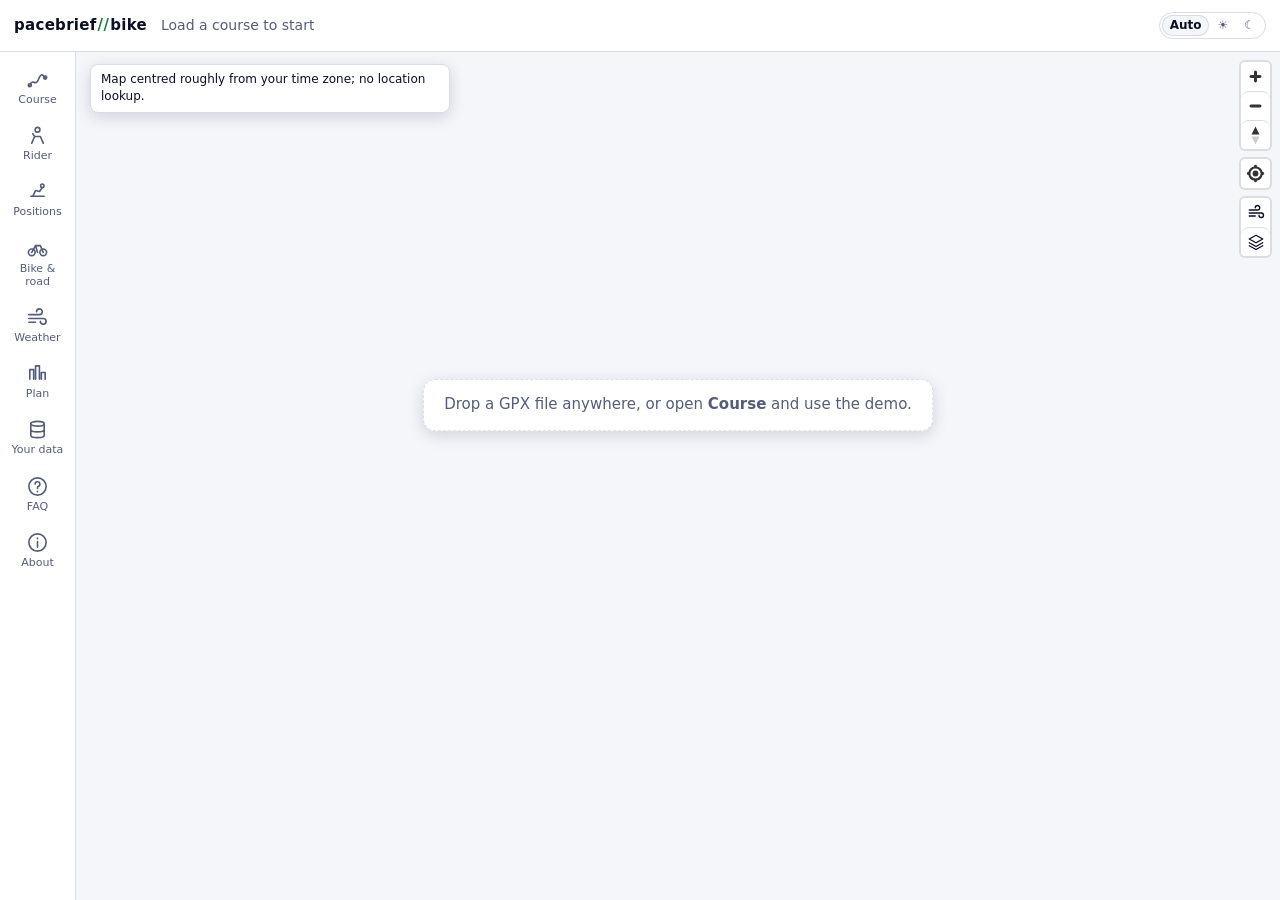
==== bike/index.html @ e65656ad "Site 2026-11-12 (462224b)" ====
<!doctype html> <html lang="en"> <head> <meta charset="utf-8"> <meta name="viewport" content="width=device-width,initial-scale=1"> <title>pacebrief//bike: race pacing plan</title> <meta http-equiv="Content-Security-Policy" content="default-src 'self'; script-src 'self'; style-src 'self' 'unsafe-inline'; img-src 'self' data: blob: https://tiles.openfreemap.org https://s3.amazonaws.com; connect-src 'self' https://tiles.openfreemap.org https://s3.amazonaws.com https://api.open-meteo.com https://archive-api.open-meteo.com; worker-src 'self' blob:; font-src 'self'; object-src 'none'; base-uri 'self'; form-action 'self'"> <script src="../shared/boot.js" data-page="bike"></script> <meta name="robots" content="noindex"> <link rel="icon" href="data:image/svg+xml,%3Csvg xmlns='http://www.w3.org/2000/svg' viewBox='0 0 32 32'%3E%3Crect width='32' height='32' rx='7' fill='%230a0f24'/%3E%3Cpath d='M9 25 15 7M17 25 23 7' stroke='%2322c55e' stroke-width='4' stroke-linecap='round'/%3E%3C/svg%3E"> <meta name="description" content="pacebrief//bike: a race pacing plan from your course, numbers and the race-day weather. Power per section, wind, positions, finish time; runs in your browser."> <link rel="stylesheet" href="../shared/style.css"> <script type="module" src="../shared/handoff-ui.mjs"></script> <script type="module" src="../shared/app.js"></script> </head> <body> <header class="topbar"> <div class="brand"><a class="eyebrow wordmark" href="../" aria-label="pacebrief bike — back to the start page">pacebrief<span class="slashes">//</span>bike</a><span id="server-status" class="server-chip" hidden title="Connected to the Pacebrief server">Paid preview</span></div> <div id="course-name" class="course-name">Load a course to start</div> <div id="chips" class="chips" hidden></div> <div class="theme" role="group" aria-label="Colour theme"> <button type="button" data-theme-pick="system" title="Follow the system">Auto</button> <button type="button" data-theme-pick="light" title="Light">☀</button> <button type="button" data-theme-pick="dark" title="Dark">☾</button> </div> </header> <nav class="rail" aria-label="Settings"> <button type="button" data-panel="course"><svg viewBox="0 0 24 24"><path d="M4 18c3-8 6 2 9-6s5-4 7-2"/><circle cx="4" cy="18" r="1.6"/><circle cx="20" cy="10" r="1.6"/></svg><span>Course</span></button> <button type="button" data-panel="rider"><svg viewBox="0 0 24 24"><circle cx="12" cy="6" r="2.5"/><path d="M6 20l3-7h6l3 7M9 13l-2-3"/></svg><span>Rider</span></button> <button type="button" data-panel="positions" class="secondary"><svg viewBox="0 0 24 24"><path d="M5 17h14M7 17l3-6 4 1 3-4"/><circle cx="17" cy="6" r="1.8"/></svg><span>Positions</span></button> <button type="button" data-panel="bike" class="secondary"><svg viewBox="0 0 24 24"><circle cx="6" cy="16" r="3.5"/><circle cx="18" cy="16" r="3.5"/><path d="M6 16l4-7h5l3 7M10 9l2 7"/></svg><span>Bike &amp; road</span></button> <button type="button" data-panel="weather"><svg viewBox="0 0 24 24"><path d="M3 9h11a3 3 0 1 0-3-3M3 13h15a3 3 0 1 1-3 3M3 17h7"/></svg><span>Weather</span></button> <button type="button" data-panel="plan"><svg viewBox="0 0 24 24"><path d="M4 18V8h4v10M10 18V4h4v14M16 18v-7h4v7"/></svg><span>Plan</span></button> <button type="button" data-panel="data" class="secondary"><svg viewBox="0 0 24 24"><ellipse cx="12" cy="6" rx="7" ry="2.5"/><path d="M5 6v12c0 1.4 3.1 2.5 7 2.5s7-1.1 7-2.5V6M5 12c0 1.4 3.1 2.5 7 2.5s7-1.1 7-2.5"/></svg><span>Your data</span></button> <button type="button" data-panel="faq" class="secondary"><svg viewBox="0 0 24 24"><circle cx="12" cy="12" r="9"/><path d="M9.5 9.5a2.5 2.5 0 1 1 3.5 2.3c-.7.3-1 .9-1 1.6v.6M12 17v.5"/></svg><span>FAQ</span></button> <button type="button" data-panel="about" class="secondary"><svg viewBox="0 0 24 24"><circle cx="12" cy="12" r="9"/><path d="M12 11v6M12 7.5v.5"/></svg><span>About</span></button> <button type="button" id="more" class="more" aria-haspopup="true" aria-expanded="false"><svg viewBox="0 0 24 24"><circle cx="5" cy="12" r="1.6"/><circle cx="12" cy="12" r="1.6"/><circle cx="19" cy="12" r="1.6"/></svg><span>More</span></button> </nav> <div id="more-sheet" class="more-sheet" hidden> <button type="button" data-panel="positions">Riding positions</button> <button type="button" data-panel="bike">Bike &amp; road</button> <button type="button" data-panel="data">Your data</button> <button type="button" data-panel="faq">FAQ</button> <button type="button" data-panel="about">About</button> <p class="sheet-legal"><a href="../imprint.html">Imprint</a> · <a href="../privacy.html">Privacy</a></p> <div class="theme sheet-theme" role="group" aria-label="Colour theme"> <button type="button" data-theme-pick="system">Auto</button> <button type="button" data-theme-pick="light">Light</button> <button type="button" data-theme-pick="dark">Dark</button> </div> </div> <form id="inputs" class="drawer" autocomplete="off" novalidate hidden aria-labelledby="drawer-title"> <header><h2 id="drawer-title"></h2><button type="button" id="drawer-close" class="icon-btn" aria-label="Close">✕</button></header> <div class="panels"> <section data-panel="course" data-title="Course"> <label>GPX file <input type="file" id="gpx" accept=".gpx,application/gpx+xml"></label> <button type="button" id="demo" class="link">or try the demo: a 204 km Harz loop</button> <p class="note">You can also drop a GPX file anywhere on the map.</p> <p id="course-info" class="note"></p> <div class="saved" data-store> <div class="saved-head"><span>Saved courses</span><button type="button" id="save-course" class="small" disabled="disabled">Save this course</button></div> <ul id="course-list" class="saved-list"></ul> </div> </section> <section data-panel="rider" data-title="Rider"> <div class="saved-row" data-store> <label class="inline">Rider profile <select id="rider-pick"><option value="">Not saved</option></select></label> <button type="button" id="rider-save" class="small">Save</button> <button type="button" id="rider-save-new" class="small">Save as new</button> <button type="button" id="rider-rename" class="small" disabled="disabled">Rename</button> <button type="button" id="rider-delete" class="small" disabled="disabled">Delete</button> </div> <label>FTP (W) <input type="number" id="ftp" value="260" step="any" inputmode="decimal"> <small>Highest power you can hold for about an hour.</small></label> <label>Intensity factor (IF) <input type="number" id="if" value="0.85" step="any" inputmode="decimal"> <small id="if-hint"></small></label> <label>Rider weight (kg) <input type="number" id="rider-kg" value="75" step="any" inputmode="decimal"></label> </section> <section data-panel="positions" data-title="Riding positions"> <div class="saved-row" data-store> <label class="inline">Position profile <select id="posn-pick"><option value="">Not saved</option></select></label> <button type="button" id="posn-save" class="small">Save</button> <button type="button" id="posn-save-new" class="small">Save as new</button> <button type="button" id="posn-rename" class="small" disabled="disabled">Rename</button> <button type="button" id="posn-delete" class="small" disabled="disabled">Delete</button> </div> <p class="note">The plan switches position by terrain: race position on fast flat stretches, the hoods on climbs, the drops on steep descents. Each position changes the drag (CdA) and always starts a new section.</p> <h3>Race position <small>Aero bars, or the drops on a road bike</small></h3> <label>Preset <select id="position"> <option value="0.36">Road bike, hands on hoods (~0.36)</option> <option value="0.32" selected="selected">Road bike, in the drops (~0.32)</option> <option value="0.28">Road bike with clip-on bars (~0.28)</option> <option value="0.25">TT or tri bike (~0.25)</option> <option value="0.22">TT bike, well-fitted aero position (~0.22)</option> <option value="">My own CdA</option> </select> </label> <label>CdA (m²) <input type="number" id="cda" value="0.32" step="any" inputmode="decimal"> <small>Lower is more aero; presets are rough values.</small></label> <h3>Hoods <small>Sitting up</small></h3> <label>CdA (m²) <input type="number" id="cda-hoods" value="0.38" step="any" inputmode="decimal"> <small>Empty = never sit up.</small></label> <label>Sit up when climbing steeper than (%) <input type="number" id="situp" value="4" step="any" inputmode="decimal"> <small>Grade over ~200 m. Also below 25 km/h and on twisty roads.</small></label> <h3>Drops <small>Braking and steering downhill</small></h3> <label>CdA (m²) <input type="number" id="cda-drops" value="0.35" step="any" inputmode="decimal"> <small>Empty = stay in race position (right for road bikes).</small></label> <label>Go to the drops when descending steeper than (%) <input type="number" id="drops-grade" value="6" step="any" inputmode="decimal"> <small>Grade over ~200 m, downhill; twisty or not.</small></label> </section> <section data-panel="bike" data-title="Bike &amp; road"> <div class="saved-row" data-store> <label class="inline">Bike profile <select id="bike-pick"><option value="">Not saved</option></select></label> <button type="button" id="bike-save" class="small">Save</button> <button type="button" id="bike-save-new" class="small">Save as new</button> <button type="button" id="bike-rename" class="small" disabled="disabled">Rename</button> <button type="button" id="bike-delete" class="small" disabled="disabled">Delete</button> </div> <label>Bike, bottles and kit (kg) <input type="number" id="bike-kg" value="9" step="any" inputmode="decimal"></label> <label>Tyres and road <select id="tyres"> <option value="0.003">Fast race tyres, smooth asphalt (~0.0030)</option> <option value="0.004" selected="selected">Good clinchers, normal asphalt (~0.0040)</option> <option value="0.005">Training tyres (~0.0050)</option> <option value="0.006">Rough or patched roads (~0.0060)</option> <option value="">My own Crr</option> </select> </label> <label>Crr <input type="number" id="crr" value="0.004" step="any" inputmode="decimal"> <small>Rolling resistance coefficient of tyres on this road.</small></label> <label>Top speed on descents (km/h) <input type="number" id="vmax" value="70" step="any" inputmode="decimal"> <small>The model brakes above this speed.</small></label> </section> <section data-panel="weather" data-title="Race-day weather"> <label>Start (course local time) <input type="datetime-local" id="start"></label> <button type="button" id="fetch-weather">Get weather</button> <p id="weather-info" class="note">For a past date you get the actual weather at that hour; for the next ~16 days, the forecast. Further ahead, enter typical values. Empty fields use standard air (15 °C, 1013 hPa, no wind).</p> <label>Temperature (°C) <input type="number" id="temp" value="15" step="any" inputmode="decimal"></label> <label>Air pressure (hPa) <input type="number" id="pressure" value="1013" step="any" inputmode="decimal"> <small>At the start line. The forecast fills in the value at ground level.</small></label> <label>Humidity (%) <input type="number" id="rh" value="60" step="any" inputmode="decimal"></label> <label>Wind speed (km/h) <input type="number" id="wind" value="15" step="any" inputmode="decimal"> <small>Forecast wind, measured 10 m above ground.</small></label> <label>Wind blows from (°) <input type="number" id="wind-from" value="90" step="any" inputmode="decimal"> <small>0 = from the north, 90 = east, 180 = south, 270 = west.</small></label> <label>Wind exposure (%) <input type="number" id="wind-factor" value="70" step="any" inputmode="decimal"> <small>Share of the forecast wind you feel at rider height: ~80 open country, ~60 villages and hedges, ~40 forest or city.</small></label> </section> <section data-panel="plan" data-title="Plan"> <label>Max power on any section (% of target NP) <input type="number" id="cap" value="120" step="any" inputmode="decimal"> <small>How hard the plan may push on climbs and into the wind. 100 = ride steady.</small></label> <label>Min power on any section (% of target NP) <input type="number" id="floor" value="60" step="any" inputmode="decimal"> <small>The plan never asks for less, even on fast descents. 100 = ride steady.</small></label> <label>Power changes <input type="range" id="smooth" value="50" min="0" max="100" step="1"> <span class="range-ends"><span>smooth</span><span>aggressive</span></span> <small>Smooth keeps neighbouring sections close in power; aggressive chases every second.</small></label> <div class="sticker-row"><button type="button" id="sticker-open">Stem sticker</button> <small>The plan condensed to a strip for the stem or top tube: each climb its own row. Print, PDF, SVG or PNG.</small></div> <label data-paid>Number of sections <input type="number" id="sections" placeholder="automatic" step="any" inputmode="decimal"> <small>Empty = automatic: as many sections as each save at least 5 s against the ideal plan. Or 1–100; changes of position and steep ramps always get their own section.</small></label> </section> <section data-panel="data" data-title="Your data on this device"> <p class="note"><b>Your rider profiles, courses and settings are stored only in this browser's storage on this device</b> (its database, IndexedDB, and local storage). They are never uploaded to us, and your course file is read right here in the browser. Weather lookups send only the coordinates of points on and around the course and the start date to Open-Meteo; map and terrain tiles for the area you view come from OpenFreeMap and AWS.</p> <p class="note">Clearing site data, cookies or the browser cache deletes them, and in a private window they are gone when you close it. Export a backup file to keep them or to move them to another device.</p> <div class="data-actions" data-store> <button type="button" id="export">Export rider profiles and courses</button> <button type="button" id="import-btn">Import a pacebrief//bike file</button> <input type="file" id="import" accept=".json,application/json" hidden> <button type="button" id="forget" class="danger">Forget everything on this device</button> </div> <p id="data-info" class="note" role="status"></p> </section> <section data-panel="faq" data-title="Questions and answers" data-no-save> <input type="search" id="faq-filter" class="faq-filter" placeholder="Filter the questions" aria-label="Filter the questions"> <div id="faq-list" class="faq-list"></div> <p id="faq-none" class="note" hidden>No question matches.</p> </section> <section data-panel="about" data-title="About Pacebrief" data-no-save> <p>Pacebrief turns a course file, your numbers and the race-day weather into a pacing plan. It runs entirely in your browser; plans are model estimates, not promises. How it works, the papers behind it and the data sources: <a href="#faq-model" data-open="faq">FAQ</a>.</p> <h3>Built by Johannes Otterbach</h3> <p class="note">A private, non-commercial project (<a href="https://johannesotterbach.com/">johannesotterbach.com</a>). Feedback and bug reports: <a href="mailto:hello@pacebrief.com" data-contact>hello@pacebrief.com</a>.</p> <p class="note legal-links"><a href="../imprint.html">Imprint</a> · <a href="../privacy.html">Privacy</a> · <span id="app-version">development build</span></p> <p class="note credits">Data and map credits: weather by <a href="https://open-meteo.com/">Open-Meteo.com</a> (<a href="https://creativecommons.org/licenses/by/4.0/">CC BY 4.0</a>) · map <a href="https://openfreemap.org/">OpenFreeMap</a> © <a href="https://openmaptiles.org/">OpenMapTiles</a>, data © <a href="https://www.openstreetmap.org/copyright">OpenStreetMap contributors</a> (ODbL) · terrain <a href="https://registry.opendata.aws/terrain-tiles/">AWS Terrain Tiles</a> (<a href="https://github.com/tilezen/joerd/blob/master/docs/attribution.md">sources</a>) · <a href="https://maplibre.org/">MapLibre GL JS</a> (BSD 3-Clause, <a href="vendor/maplibre/LICENSE.txt">licence</a>).</p> </section> </div> <footer> <button type="submit" id="go" class="primary">Save and update plan</button> <button type="button" id="drawer-cancel">Cancel</button> </footer> </form> <dialog id="sticker" class="sticker-dialog" aria-labelledby="sticker-title"> <header><h2 id="sticker-title">Stem sticker</h2><button type="button" id="sticker-close" class="icon-btn" aria-label="Close">✕</button></header> <div class="sticker-options"> <label>Format <select id="sticker-format"><option value="stem">Stem strip, 35 × 140 mm</option><option value="toptube">Top-tube strip, 25 × 200 mm</option><option value="a4">A4 sheet with cut marks</option></select></label> <label>Rows <select id="sticker-mode"><option value="compact">Compact</option><option value="detailed">Detailed</option></select></label> <label class="check"><input type="checkbox" id="sticker-time"> Time at each row</label> </div> <p id="sticker-info" class="note"></p> <div id="sticker-preview" class="sticker-preview"></div> <footer> <button type="button" id="sticker-print" class="primary">Print or save as PDF</button> <button type="button" id="sticker-svg">SVG</button> <button type="button" id="sticker-png">PNG</button> </footer> </dialog> <main id="map" aria-label="Route map coloured by planned power"></main> <div class="map-legends"> <p id="map-note" class="map-note" title="Click to hide"></p> <div id="route-legend" class="route-legend" hidden aria-live="polite"></div> <div id="wind-rose" class="wind-rose" hidden aria-live="polite"></div> </div> <div id="drop-hint" class="drop-hint">Drop a GPX file anywhere, or open <b>Course</b> and use the demo.</div> <section id="bottom" class="bottom" hidden aria-label="Plan" data-open-tab="chart" data-snap="half"> <button type="button" id="sheet-handle" class="sheet-handle" aria-controls="bottom" aria-expanded="true" aria-label="Plan panel, half height"><span></span></button> <div class="bottom-head"> <div class="tabs" role="tablist"> <button type="button" role="tab" data-tab="chart" aria-selected="true">Chart</button> <button type="button" role="tab" data-tab="table" aria-selected="false">Sections</button> </div> <span id="readout" class="readout"></span> <button type="button" id="range-mode" class="small" aria-pressed="false" title="Drag across the chart to select a stretch">Select range</button> <button type="button" id="clear-sel" class="small" hidden title="Clear the selection (Esc)">✕ Clear selection</button> </div> <div class="bottom-body"> <p id="setup-line" class="setup-line" title="The saved rider, bike and position this plan uses"></p> <ul id="notes" class="warnings"></ul> <p id="sections-info" class="note" data-paid hidden></p> <div data-tabpanel="chart"> <div id="legend" class="chart-legend"></div> <div id="overview" class="overview" hidden></div> <div class="chart-wrap"> <div id="chart" class="mini-chart"></div> <svg id="axis-left" class="axis left" aria-hidden="true"></svg> <svg id="axis-right" class="axis right" aria-hidden="true"></svg> <div id="h-start" class="handle" hidden aria-label="Drag to move the start of the selection"><span class="grip"></span></div> <div id="h-end" class="handle" hidden aria-label="Drag to move the end of the selection"><span class="grip"></span></div> <div id="chart-tip" class="tip" hidden></div> </div> </div> <div data-tabpanel="table" hidden> <div class="table-tools"><span class="note">Tap a row to select it; shift-click extends the selection.</span><button type="button" id="csv" class="small">Download CSV</button></div> <div class="scroll"><table id="segments"></table></div> </div> </div> </section> </body> </html>
---- shared/style.css ----
:root{--bg:#0a0f24;--panel:#121a36;--line:#26305a;--text:#eef1f8;--muted:#9aa3c0;--accent:#22c55e;--accent-hover:#4ade80;--accent-text:#22c55e;--on-accent:#0a0f24;--elev:#2c3a6e;--g0:#6b7bb0;--speed:#b794f6;--pw-lo:#6ea8ff;--pw-mid:#c9cfe3;--pw-hi:#ff5a00;--pw-hike:#2dd4bf;--hover:rgba(255, 255, 255, 0.09);--shadow:0 4px 16px rgba(0, 0, 0, 0.4);--g1:#c9a43f;--g2:#d96a32;--g3:#b8323a;color-scheme:dark}:root[data-sport=run]{--accent:#f5c518;--accent-hover:#ffd84d;--accent-text:#f5c518;--on-accent:#0a0f24;--accent-soft:#f5c518}:root[data-sport=run][data-theme=light]{--accent:#9a6700;--accent-hover:#7a5200;--accent-text:#9a6700;--on-accent:#ffffff;--accent-soft:#f2b705}@media (prefers-color-scheme:light){:root[data-sport=run]:not([data-theme=dark]){--accent:#9a6700;--accent-hover:#7a5200;--accent-text:#9a6700;--on-accent:#ffffff;--accent-soft:#f2b705}:root:not([data-theme=dark]){--bg:#f5f6fa;--panel:#ffffff;--line:#d8dce8;--text:#0a0f24;--muted:#545d78;--accent:#15803d;--accent-hover:#166534;--accent-text:#15803d;--on-accent:#ffffff;--elev:#d3daee;--g0:#9aa6c8;--speed:#7c4dcc;--pw-lo:#2f6fde;--pw-mid:#8a93ab;--pw-hi:#ff5a00;--pw-hike:#0f766e;--hover:rgba(10, 15, 36, 0.06);--shadow:0 4px 16px rgba(10, 15, 36, 0.15);--g1:#e6c55e;--g2:#ea8a4a;--g3:#c43c3c;color-scheme:light}}:root[data-theme=light]{--bg:#f5f6fa;--panel:#ffffff;--line:#d8dce8;--text:#0a0f24;--muted:#545d78;--accent:#15803d;--accent-hover:#166534;--accent-text:#15803d;--on-accent:#ffffff;--elev:#d3daee;--g0:#9aa6c8;--speed:#7c4dcc;--pw-lo:#2f6fde;--pw-mid:#8a93ab;--pw-hi:#ff5a00;--pw-hike:#0f766e;--hover:rgba(10, 15, 36, 0.06);--shadow:0 4px 16px rgba(10, 15, 36, 0.15);--g1:#e6c55e;--g2:#ea8a4a;--g3:#c43c3c;color-scheme:light}*{box-sizing:border-box}:root:not([data-server=on]) [data-paid],[hidden]{display:none!important}body{margin:0;background:var(--bg);color:var(--text);font:15px/1.45 Inter,system-ui,-apple-system,"Segoe UI",sans-serif;height:100vh;height:100dvh;overflow:hidden;display:grid;grid-template-rows:52px 1fr;grid-template-columns:76px 1fr}.chip,h2,h3{font-family:"Inter Tight",Inter,system-ui,sans-serif}h2{font-size:20px;font-weight:800;margin:0;letter-spacing:-.01em}h3{font-size:14px;margin:10px 0 -4px;display:grid}h3 small{font-weight:400;color:var(--muted);font-size:12px}.eyebrow{font-size:15px;font-weight:700;letter-spacing:.08em;text-transform:uppercase;color:var(--accent-text)}.note{color:var(--muted);font-size:13px;margin:0}a{color:var(--text)}.link:hover,a:hover{color:var(--accent-hover)}.topbar{grid-column:1/-1;display:flex;align-items:center;gap:14px;padding:0 14px;z-index:5;background:var(--panel);border-bottom:1px solid var(--line);min-width:0}.eyebrow.wordmark{text-transform:none;letter-spacing:.02em;color:var(--text)}a.eyebrow.wordmark{text-decoration:none}a.eyebrow.wordmark:focus-visible,a.eyebrow.wordmark:hover{text-decoration:underline;text-underline-offset:3px}.wordmark .slashes{color:var(--accent);margin:0 1px}.brand{display:flex;align-items:center;gap:8px;flex:none}.server-chip{font-size:11px;font-weight:600;color:var(--accent-text);border:1px solid var(--accent);border-radius:999px;padding:1px 8px}.course-name{color:var(--muted);font-size:14px;white-space:nowrap;overflow:hidden;text-overflow:ellipsis;min-width:0}.chips{display:flex;gap:2px;margin-left:auto;flex:none;min-width:0;overflow:hidden}.chip[hidden]{display:none}.chip{display:grid;min-width:0;font-weight:700;font-size:15px;line-height:1.15;padding:2px 10px;border-left:1px solid var(--line);white-space:nowrap}.chip small{overflow:hidden;text-overflow:ellipsis;font-family:Inter,system-ui,sans-serif;font-weight:500;font-size:10px;color:var(--muted);text-transform:uppercase;letter-spacing:.05em}.theme{display:inline-flex;border:1px solid var(--line);border-radius:999px;padding:2px;background:var(--panel);flex:none;margin-left:auto}.chips:not([hidden])+.theme{margin-left:4px}.theme button{border:0;background:0 0;border-radius:999px;padding:2px 8px;font-size:12px;color:var(--muted)}.theme button[aria-pressed=true]{background:var(--bg);color:var(--text);font-weight:600;box-shadow:inset 0 0 0 1px var(--line)}.rail{grid-row:2;z-index:4;background:var(--panel);border-right:1px solid var(--line);display:flex;flex-direction:column;gap:2px;padding:8px 6px;overflow-y:auto}.rail button{background:0 0;border:1px solid transparent;border-radius:10px;display:grid;justify-items:center;gap:2px;padding:7px 2px;color:var(--muted);font-size:11px;line-height:1.2}.rail button svg{width:23px;height:23px;fill:none;stroke:currentColor;stroke-width:1.7;stroke-linecap:round;stroke-linejoin:round}.rail button.on,.rail button:hover{color:var(--text);border-color:var(--line);background:var(--bg)}.rail button.on{border-color:var(--accent)}.more-sheet,.rail .more{display:none}.more-sheet .sheet-theme{display:inline-flex}#map{grid-row:2;grid-column:2;min-height:0;min-width:0;background:var(--bg);overflow:hidden;position:relative}.map-note{max-width:360px;margin:0;padding:6px 10px;font-size:12px;color:var(--text);background:var(--panel);border:1px solid var(--line);border-radius:8px;box-shadow:var(--shadow);cursor:pointer}.map-note:empty{display:none}.drop-hint{position:absolute;top:45%;left:calc(50% + 38px);transform:translate(-50%,-50%);z-index:2;pointer-events:none;background:var(--panel);border:1px dashed var(--line);border-radius:12px;padding:14px 20px;color:var(--muted);box-shadow:var(--shadow);text-align:center}body.dragging .drop-hint{display:block!important;border-color:var(--accent);color:var(--text)}.drawer{position:absolute;top:52px;left:76px;bottom:0;width:min(390px,calc(100vw - 76px));z-index:4;background:var(--panel);border-right:1px solid var(--line);box-shadow:var(--shadow);display:grid;grid-template-rows:auto 1fr auto}.drawer>header{display:flex;align-items:center;justify-content:space-between;padding:10px 16px;border-bottom:1px solid var(--line)}.panels{overflow:auto;padding:12px 16px 16px}.panels section{display:grid;gap:12px;align-content:start}.drawer>footer{display:flex;gap:8px;padding:10px 16px;border-top:1px solid var(--line)}.drawer>footer[hidden]{display:none}.icon-btn{background:0 0;border:1px solid var(--line);border-radius:8px;width:32px;height:32px;padding:0;display:grid;place-items:center}label{display:grid;gap:4px;align-content:start;font-size:13px;color:var(--muted)}label small{font-size:12px;line-height:1.4;color:var(--muted);opacity:.9}label.inline{display:inline-flex;align-items:center;gap:8px}button,input,select{font:inherit;color:var(--text);background:var(--bg);border:1px solid var(--line);border-radius:8px;padding:7px 10px;min-width:0}input[type=file]{padding:6px}input[type=range]{padding:0;accent-color:var(--accent)}.range-ends{display:flex;justify-content:space-between;font-size:12px;color:var(--muted)}button{cursor:pointer}button:hover{border-color:var(--accent)}button:disabled{opacity:.45;cursor:default}button:disabled:hover{border-color:var(--line)}button.link{background:0 0;border:0;padding:0;text-decoration:underline;color:var(--muted);justify-self:start}button.primary{background:var(--accent);border-color:var(--accent);color:var(--on-accent);font-weight:700;padding:9px 16px}button.small{padding:3px 10px;font-size:12px}button.danger:hover{border-color:#e5484d;color:#e5484d}#fetch-weather{justify-self:start}.seg-row,.time-row{display:flex;flex-wrap:wrap;align-items:center;gap:8px 14px;font-size:13px;color:var(--muted)}.time-row input{width:4.2em}label.check{display:flex;flex-wrap:wrap;align-items:center;gap:8px}label.check small{flex-basis:100%}.trail-only{display:none}body.is-trail .trail-only{display:grid}.data-actions,.saved-row{display:flex;flex-wrap:wrap;align-items:center;gap:8px}.saved-head{display:flex;align-items:center;justify-content:space-between;gap:8px;font-size:13px;color:var(--muted)}.saved-list{list-style:none;margin:8px 0 0;padding:0;display:grid;gap:4px}.saved-list li{display:flex;flex-wrap:wrap;align-items:center;gap:6px;padding:4px 8px;border:1px solid var(--line);border-radius:8px}.saved-list li.current{border-color:var(--accent)}.saved-list li.empty{border-style:dashed;color:var(--muted);font-size:13px}.saved-list .load{background:0 0;border:0;padding:0;font-weight:600;text-align:left}.saved-list .load:hover{color:var(--accent-hover)}.saved-list .meta{color:var(--muted);font-size:12px;margin-right:auto}.bottom{position:absolute;left:90px;right:14px;bottom:22px;z-index:3;background:var(--panel);border:1px solid var(--line);border-radius:12px;box-shadow:var(--shadow);padding:6px 12px;max-height:48vh;display:grid;grid-template-rows:auto 1fr}body.panel-open .bottom{left:calc(76px + min(390px,100vw - 76px) + 12px)}.bottom-head{display:flex;align-items:center;gap:8px;min-width:0}.bottom-body{overflow-y:auto;min-height:0}.bottom.collapsed .bottom-body{display:none}.tabs{display:inline-flex;border:1px solid var(--line);border-radius:8px;overflow:hidden;flex:none}.tabs button{border:0;border-radius:0;padding:3px 12px;font-size:13px;background:0 0;color:var(--muted)}.tabs button[aria-selected=true]{background:var(--bg);color:var(--text);font-weight:700}.readout{color:var(--muted);font-size:13px;flex:1;min-width:0;white-space:nowrap;overflow:hidden;text-overflow:ellipsis}.setup-line{margin:0 0 4px;color:var(--muted);font-size:12px;white-space:nowrap;overflow:hidden;text-overflow:ellipsis}.setup-line:empty{display:none}.warnings{list-style:none;margin:6px 0;padding:0;display:grid;gap:4px;font-size:13px}.warnings:empty{display:none}.warnings li{border-left:4px solid var(--line);background:var(--bg);border-radius:6px;padding:4px 8px}.warnings li.warning{border-left-color:#e5484d}.warnings li.caution{border-left-color:#e8a33d}.warnings li.info{border-left-color:var(--pw-lo)}.warnings li.foot{border:0;background:0 0;padding:0 2px;color:var(--muted);font-size:11px}.warnings li.summary{display:none;cursor:pointer}.warnings .lvl{font-size:10px;font-weight:700;letter-spacing:.06em;text-transform:uppercase;color:var(--muted);margin-right:4px}#sections-info{margin:4px 0}.chart-legend{display:flex;flex-wrap:wrap;align-items:center;gap:4px 12px;margin:4px 0;font-size:12px}.chart-legend button{display:inline-flex;align-items:center;gap:6px;background:0 0;border:1px solid transparent;padding:2px 6px;font-weight:700;font-size:12px}.chart-legend button:focus-visible,.chart-legend button:hover{border-color:var(--line)}.chart-legend button[aria-pressed=false]{font-weight:400;opacity:.4}.chart-legend .sw{width:20px;height:0;border-top:3px solid}.chart-legend .power-sw{border-color:var(--pw-mid);border-image:linear-gradient(90deg,var(--pw-lo),var(--pw-mid),var(--pw-hi)) 1}.chart-legend .speed-sw{border-color:var(--speed)}.chart-legend .steady-sw{border-top:2px dashed var(--muted)}.chart-legend .static{display:inline-flex;align-items:center;gap:6px;color:var(--muted)}.chart-legend .row-break{display:none}.chart-legend .series{display:inline-flex;flex-wrap:wrap;gap:4px}.chart-legend .series button{border-color:var(--line);border-radius:999px;padding:3px 9px}.chart-legend .series button[aria-pressed=true]{background:var(--bg)}.chart-legend .series button[aria-pressed=false]{opacity:.55;text-decoration:line-through}.chart-legend .series button[aria-pressed=false] .sw{opacity:.4}.chart-legend.compact{gap:6px 8px}.chart-legend.compact .row-break{display:block;flex-basis:100%;height:0}.chart-legend.compact .lbl{display:none}.chart-legend.compact .zoom button{padding:5px 7px}.chart-legend.compact .series button{padding:5px 7px;gap:4px}.chart-legend.compact .series .sw{width:12px}.chart-legend.compact .fill-pick button{padding:2px 4px}.chart-legend.compact .scale{flex-wrap:wrap;gap:2px;font-size:11px}.chart-legend.compact .sq{width:8px;margin-left:4px}.chart-legend .fill-pick{display:inline-flex;align-items:center;gap:2px;color:var(--muted)}.chart-legend .scale{display:inline-flex;align-items:center;gap:4px;color:var(--muted)}.chart-legend .lbl{color:var(--muted);margin-right:2px}.chart-legend .sq{width:12px;height:4px;border-radius:2px;background:var(--g0);margin-left:6px}.chart-legend .sq.g1{background:var(--g1)}.chart-legend .sq.g2{background:var(--g2)}.chart-legend .sq.g3{background:var(--g3)}.zoom{display:inline-flex;border:1px solid var(--line);border-radius:8px;overflow:hidden}.chart-legend .zoom button{border:0;border-radius:0;padding:2px 8px;font-weight:400;opacity:1}.chart-legend .zoom button[aria-pressed=true]{background:var(--bg);font-weight:700}.overview{margin-bottom:4px;cursor:pointer}.overview svg{display:block}.overview .window{fill:color-mix(in srgb,var(--accent) 12%,transparent);stroke:var(--accent);stroke-width:1}.chart-wrap{position:relative}.mini-chart{overflow-x:auto;overflow-y:hidden;-webkit-overflow-scrolling:touch;overscroll-behavior-x:contain;touch-action:pan-x}.mini-chart.selecting{overflow-x:hidden;touch-action:none}.mini-chart svg{display:block;user-select:none}.axis{position:absolute;top:0;pointer-events:none}.axis.left{left:0}.axis.right{right:0}.axis .bg{fill:var(--panel);opacity:.8}.elev{fill:var(--elev)}.elev.g1{fill:var(--g1)}.elev.g2{fill:var(--g2)}.elev.g3{fill:var(--g3)}.elev.pw-lo{fill:var(--pw-lo);opacity:.6}.elev.pw-mid{fill:var(--pw-mid);opacity:.6}.elev.pw-hi{fill:var(--pw-hi);opacity:.6}.elev.pw-hike{fill:var(--pw-hike);opacity:.6}.grid{stroke:var(--line)}.steady{stroke:var(--muted);stroke-dasharray:6 5;stroke-width:1.5}.pline{fill:none;stroke-width:3;stroke-linejoin:round}.pline.lo{stroke:var(--pw-lo)}.pline.mid{stroke:var(--pw-mid)}.pline.hi{stroke:var(--pw-hi)}.pline.hike{stroke:var(--pw-hike);stroke-dasharray:5 3}.speed{fill:none;stroke:var(--speed);stroke-width:1.6}.ax{fill:var(--muted);font-size:12px}.ax.end{text-anchor:end}.ax.mid{text-anchor:middle}.ax.spd{fill:var(--speed)}.chart-wrap.no-power .axis.left,.chart-wrap.no-speed .axis.right,.mini-chart.no-power .pw,.mini-chart.no-speed .sp,.mini-chart.no-steady .steady{display:none}.band{fill:transparent;cursor:pointer}.band.sel{fill:transparent}.band.on{fill:var(--hover)}.sel-rect{fill:color-mix(in srgb,var(--accent) 7%,transparent);stroke:var(--accent);stroke-width:1;stroke-opacity:0.6}.handle{position:absolute;top:0;width:44px;margin-left:-22px;z-index:2;touch-action:none;cursor:ew-resize;display:grid;justify-items:center}.handle::before{content:"";position:absolute;top:0;bottom:0;left:21px;width:2px;background:var(--accent)}.handle .grip{position:relative;align-self:center;width:18px;height:30px;border-radius:9px;background:var(--accent);box-shadow:0 0 0 2px var(--panel),var(--shadow)}.handle .grip::after{content:"";position:absolute;inset:9px 6px;border-left:2px solid #fff;border-right:2px solid #fff}.mini-chart.range-mode{touch-action:none}#range-mode[aria-pressed=true]{background:var(--accent);border-color:var(--accent);color:var(--on-accent);font-weight:700}.mini-chart .marker{stroke:var(--pw-hi);stroke-width:1.5;stroke-dasharray:2 4}.mini-chart .marker-label{fill:var(--pw-hi);font-weight:700;text-anchor:start;transform:translate(4px,8px)}.crosshair{stroke:var(--text);stroke-width:1;stroke-dasharray:3 3;pointer-events:none}.tip.pinned{pointer-events:none;white-space:normal;max-width:min(300px,calc(100% - 110px));font-size:13px;line-height:1.4;padding:6px 10px}.tip .tip-close{pointer-events:auto;float:right;margin:-4px -6px 2px 8px;border:0;background:0 0;padding:4px 6px;font-size:13px;color:var(--muted)}.tip .pw-lo{color:var(--pw-lo);font-weight:700}.tip .pw-mid{font-weight:700}.tip .pw-hi{color:var(--pw-hi);font-weight:700}.tip .pw-hike{color:var(--pw-hike);font-weight:700}.tip{position:absolute;pointer-events:none;z-index:2;background:var(--bg);border:1px solid var(--line);border-radius:8px;padding:6px 10px;font-size:13px;line-height:1.45;white-space:nowrap;box-shadow:var(--shadow)}.table-tools{display:flex;align-items:center;justify-content:space-between;gap:8px;margin:4px 0}.scroll{overflow:auto;max-height:34vh}table{border-collapse:collapse;width:100%;font-variant-numeric:tabular-nums;font-size:13px}td,th{text-align:right;padding:5px 8px;border-bottom:1px solid var(--line);white-space:nowrap}th{color:var(--muted);font-weight:600;position:sticky;top:0;background:var(--panel)}tbody tr{cursor:pointer;user-select:none}tbody tr.sel td{background:color-mix(in srgb,var(--accent) 14%,transparent)}tbody tr.on td{background:var(--hover)}.map-options{position:relative}.wind-canvas{position:absolute;inset:0;width:100%;height:100%;pointer-events:none}.map-options button svg{width:18px;height:18px;fill:none;stroke:var(--text);stroke-width:1.8;stroke-linecap:round;stroke-linejoin:round;display:block;margin:auto}.map-options button[aria-pressed=true]{background:var(--accent)!important}.map-options button[aria-pressed=true] svg{stroke:var(--on-accent)}.basemap-menu{position:absolute;right:calc(100% + 6px);top:0;display:grid;min-width:130px;background:var(--panel);border:1px solid var(--line);border-radius:8px;box-shadow:var(--shadow);overflow:hidden}.basemap-menu button{width:auto!important;height:auto!important;text-align:left;padding:7px 12px!important;font:13px Inter,system-ui,sans-serif;color:var(--text);border:0;border-radius:0;background:0 0}.basemap-menu button[aria-pressed=true]{font-weight:700;background:var(--bg)!important;color:var(--text)}.wind-rose{width:250px;background:var(--panel);border:1px solid var(--line);border-radius:10px;box-shadow:var(--shadow);padding:8px 10px;font-size:12px;line-height:1.35;color:var(--muted)}.map-legends{position:absolute;top:64px;left:90px;z-index:2;display:flex;flex-direction:column;gap:8px;align-items:flex-start;pointer-events:none}.map-legends>*{pointer-events:auto}body.panel-open .map-legends{left:calc(76px + min(390px,100vw - 76px) + 12px)}.route-legend{background:var(--panel);border:1px solid var(--line);border-radius:10px;box-shadow:var(--shadow);padding:6px 10px;font-size:12px;color:var(--muted)}.route-legend b{color:var(--text)}.rl-key{display:flex;flex-wrap:wrap;gap:2px 10px;margin-top:3px}.rl-key i{display:inline-block;width:14px;height:4px;border-radius:2px;margin-right:4px;vertical-align:3px}.wl-what{flex-basis:100%;font-size:11px}.wind-rose b{color:var(--text)}.wl-head{display:flex;align-items:center;gap:6px}.wl-head svg{width:24px;height:24px;flex:none}.wind-rose .ring{fill:var(--bg);stroke:var(--line)}.wind-rose .arrow{fill:var(--text)}.wl-bands{display:flex;flex-wrap:wrap;gap:4px 10px;margin:6px 0 2px;font-size:11px}.wl-bands i{display:inline-block;width:14px;height:3px;border-radius:2px;margin-right:4px;vertical-align:3px}.wl-sum{margin-top:4px}.wl-mini{display:inline-block;width:50px;height:8px;border-radius:4px;vertical-align:-1px;background:linear-gradient(90deg,#2166ac,#67a9cf,#e6dfcf,#ef8a62,#b2182b)}.maplibregl-map{font:13px/1.4 Inter,system-ui,sans-serif}.maplibregl-popup-content{background:var(--panel);color:var(--text);border:1px solid var(--line);border-radius:8px;padding:6px 10px;box-shadow:var(--shadow);white-space:nowrap}.maplibregl-popup-anchor-top .maplibregl-popup-tip,.maplibregl-popup-anchor-top-left .maplibregl-popup-tip,.maplibregl-popup-anchor-top-right .maplibregl-popup-tip{border-bottom-color:var(--line)}.maplibregl-popup-anchor-bottom .maplibregl-popup-tip,.maplibregl-popup-anchor-bottom-left .maplibregl-popup-tip,.maplibregl-popup-anchor-bottom-right .maplibregl-popup-tip{border-top-color:var(--line)}.maplibregl-popup-anchor-left .maplibregl-popup-tip{border-right-color:var(--line)}.maplibregl-popup-anchor-right .maplibregl-popup-tip{border-left-color:var(--line)}.maplibregl-ctrl-attrib,.maplibregl-ctrl-group{background:var(--panel)!important;color:var(--muted)}.maplibregl-ctrl-group button+button{border-top-color:var(--line)}.maplibregl-ctrl-attrib-inner{color:var(--muted)}.maplibregl-ctrl-attrib a{color:var(--text)}:root[data-theme=dark] .maplibregl-ctrl-attrib-button,:root[data-theme=dark] .maplibregl-ctrl-icon{filter:invert(1)}@media (prefers-color-scheme:dark){:root:not([data-theme=light]) .maplibregl-ctrl-attrib-button,:root:not([data-theme=light]) .maplibregl-ctrl-icon{filter:invert(1)}}@media (max-width:700px),(max-height:520px) and (pointer:coarse),(hover:none) and (pointer:coarse) and (max-width:1000px){:root{--tabbar:calc(58px + env(safe-area-inset-bottom))}body{grid-template-columns:1fr;grid-template-rows:52px 1fr var(--tabbar)}.rail{grid-row:3;display:grid;grid-template-columns:repeat(5,1fr);gap:0;overflow:hidden;border-right:0;border-top:1px solid var(--line);padding:3px 2px calc(3px + env(safe-area-inset-bottom))}.rail .secondary{display:none}.rail .more{display:grid}.rail button{min-width:0;padding:5px 0;font-size:11px}.rail button span{white-space:nowrap;overflow:hidden;text-overflow:ellipsis;max-width:100%}.more-sheet{position:fixed;right:6px;bottom:calc(var(--tabbar) + 6px);z-index:6;display:grid;gap:2px;padding:6px;background:var(--panel);border:1px solid var(--line);border-radius:12px;box-shadow:var(--shadow)}.more-sheet[hidden]{display:none!important}.more-sheet button{text-align:left;border:0;background:0 0;padding:10px 14px;font-size:15px}#map{grid-column:1}.drawer{left:0;right:0;width:auto;top:52px;bottom:var(--tabbar)}.bottom,body.panel-open .bottom{left:6px;right:6px;bottom:calc(var(--tabbar) + 6px);max-height:45vh;padding:6px 8px 4px}.pline{stroke-width:2.2}.maplibregl-ctrl-group button{width:44px;height:44px}.map-legends{left:8px;top:60px}.wind-rose{width:min(250px,calc(100vw - 80px))}.route-legend{max-width:calc(100vw - 80px)}.course-name,.topbar .theme,.wind-rose .wl-sum{display:none}.more-sheet .sheet-theme{margin:6px 8px 4px;justify-self:start}.more-sheet .sheet-legal{margin:2px 14px 4px;font-size:13px;color:var(--muted)}.more-sheet .sheet-legal a{color:var(--text);display:inline-block;padding:8px 0}.more-sheet .sheet-theme button{padding:4px 12px;font-size:13px}.map-note{max-width:calc(100vw - 80px)}.drop-hint{left:50%;width:80vw}.warnings li.summary{display:block;white-space:nowrap;overflow:hidden;text-overflow:ellipsis}.warnings.collapsed li:not(.summary),.warnings:not(.collapsed) li.summary{display:none}.bottom-head{flex-wrap:wrap}.readout{order:9;flex-basis:100%}.scroll{max-height:30vh}}@media (max-width:380px){.chart-legend.compact{gap:6px 5px}.chart-legend.compact .series{gap:3px}.chart-legend.compact .series button,.chart-legend.compact .zoom button{padding:4px 5px;font-size:11.5px}.chart-legend.compact .series .sw{width:9px}}.panels details{border-top:1px solid var(--line);padding:8px 0}.panels summary{cursor:pointer;font-weight:700;color:var(--text);padding:4px 0}.panels summary:focus-visible{outline:2px solid var(--accent);outline-offset:2px}.panels details h4{margin:12px 0 2px;font-size:13px;color:var(--text)}.panels details code{font-size:12px;white-space:normal}.about-list{margin:6px 0;padding-left:18px;font-size:13px;color:var(--muted);line-height:1.45}.about-list li{margin:4px 0}.sticker-row{display:grid;gap:4px;margin:12px 0}.sticker-row button{justify-self:start}.sticker-dialog{border:1px solid var(--line);border-radius:12px;background:var(--panel);color:var(--text);padding:0;width:min(760px,calc(100vw - 32px));max-height:calc(100vh - 32px);box-shadow:var(--shadow)}.sticker-dialog::backdrop{background:rgba(0,0,0,.5)}.sticker-dialog[open]{display:flex;flex-direction:column}.sticker-dialog footer,.sticker-dialog header{display:flex;align-items:center;gap:8px;padding:10px 16px}.sticker-dialog header{justify-content:space-between;border-bottom:1px solid var(--line)}.sticker-dialog footer{border-top:1px solid var(--line);flex-wrap:wrap}.sticker-dialog h2{margin:0;font-size:18px}.sticker-options{display:flex;flex-wrap:wrap;gap:8px 16px;padding:10px 16px 0}.sticker-options label{display:grid;gap:2px;font-size:13px}.sticker-options label.check{display:flex;align-items:center;gap:6px;align-self:end}.sticker-dialog .note{padding:0 16px}.sticker-preview{display:flex;flex-wrap:wrap;gap:12px;padding:8px 16px 16px;overflow:auto;flex:1;justify-content:center}.handoff-dialog{border:1px solid var(--line);border-radius:12px;background:var(--panel);color:var(--text);padding:16px;width:min(420px,calc(100vw - 32px));box-shadow:var(--shadow)}.handoff-dialog::backdrop{background:rgba(0,0,0,.5)}.handoff-dialog h2{margin:0 0 8px;font-size:18px;overflow-wrap:anywhere}.handoff-name{margin:0 0 8px;overflow-wrap:anywhere}.handoff-actions{display:flex;gap:8px;margin-top:14px}.handoff-note{position:fixed;z-index:30;top:64px;left:50%;transform:translateX(-50%);max-width:calc(100vw - 32px);margin:0;padding:8px 12px;font-size:13px;color:var(--text);background:var(--panel);border:1px solid var(--line);border-radius:8px;box-shadow:var(--shadow);cursor:pointer}.sticker-sheet{background:#fff;padding:4px;border-radius:4px;flex:none}.sticker-sheet svg{display:block;max-width:100%;height:auto}@media (max-width:700px),(max-height:520px) and (pointer:coarse),(hover:none) and (pointer:coarse) and (max-width:1000px){.sticker-dialog{width:100%;max-width:100%;height:100dvh;max-height:100dvh;border-radius:0;margin:0}}.faq-filter{width:100%;margin:4px 0 8px}.faq-group h3{margin:14px 0 4px;font-size:14px}.faq-list details{border-top:1px solid var(--line);padding:6px 0;scroll-margin-top:8px}.faq-list summary{cursor:pointer;font-weight:600;color:var(--text);padding:4px 0}.faq-list summary:focus-visible{outline:2px solid var(--accent);outline-offset:2px}.faq-a{color:var(--muted);font-size:13px;line-height:1.5;padding:2px 0 6px}.faq-a code{font-size:12px}.panels .credits{font-size:11px;line-height:1.45;margin-top:16px}.elev.dim{opacity:.6}.chart-legend button:focus-visible{outline:2px solid var(--accent);outline-offset:1px}.chart-legend .fill-pick{gap:6px}.map-legends .card-head{all:unset;cursor:pointer;display:flex;align-items:center;gap:6px;color:var(--text)}.map-legends .card-head:focus-visible{outline:2px solid var(--accent);outline-offset:2px;border-radius:4px}.map-legends>:not(.open)>.card-body,.wl-short{display:none}@media (max-width:700px),(max-height:520px) and (pointer:coarse),(hover:none) and (pointer:coarse) and (max-width:1000px){.map-legends{flex-direction:row;flex-wrap:wrap;right:56px;gap:6px}.map-note,.route-legend,.wind-rose{padding:4px 9px;border-radius:999px;font-size:12px;width:auto;max-width:calc(100vw - 72px)}.route-legend.open,.wind-rose.open{border-radius:10px;padding:6px 10px}.wind-rose:not(.open) .wl-long{display:none}.wind-rose:not(.open) .wl-short{display:inline}.wind-rose:not(.open) .wl-head svg{width:18px;height:18px}.map-note.chip::before{content:"ⓘ note";font-size:12px}.maplibregl-ctrl-zoom-in,.maplibregl-ctrl-zoom-out{display:none!important}body:not(.map-turned) .maplibregl-ctrl-compass,body:not(.map-turned) .maplibregl-ctrl-group:has(> .maplibregl-ctrl-zoom-in){display:none!important}#clear-sel,#range-mode,.chart-legend .fill-pick button,.chart-legend .series button,.chart-legend .zoom button,.saved-row button,.saved-row select,.tabs button{min-height:44px}.chart-legend .fill-pick button,.chart-legend .zoom button{min-width:44px}.chart-legend.compact .fill-pick button,.chart-legend.compact .series button,.chart-legend.compact .zoom button{padding-top:0;padding-bottom:0}.map-legends .card-head{min-height:44px}.map-note.chip,.route-legend,.wind-rose{min-height:44px;display:flex;flex-direction:column;justify-content:center}.route-legend[hidden],.wind-rose[hidden]{display:none}.map-note.chip{font-size:0;padding:4px 9px;justify-content:center}.maplibregl-ctrl-group button{width:44px;height:44px}.maplibregl-ctrl-attrib.maplibregl-compact{min-height:44px;min-width:44px}.maplibregl-ctrl-attrib-button{width:44px!important;height:44px!important;background-position:center!important}}.help{position:relative;display:inline-grid;place-items:center;width:16px;height:16px;margin:0 2px 0 4px;padding:0;border:1px solid currentColor;border-radius:50%;background:0 0;color:var(--muted);font:700 10px/1 Inter,system-ui,sans-serif;vertical-align:1px;cursor:help;opacity:.85}.help::after{content:"";position:absolute;inset:-14px}.help:hover,.help[aria-expanded=true]{color:var(--accent-text);opacity:1;border-color:var(--accent)}.help:focus-visible{outline:2px solid var(--accent);outline-offset:2px}.chip small .help{width:13px;height:13px;font-size:9px;vertical-align:0}.help-pop{position:fixed;z-index:60;background:var(--panel);color:var(--text);border:1px solid var(--line);border-radius:10px;box-shadow:var(--shadow);padding:10px 12px;font-size:13px;line-height:1.45}.help-pop p{margin:0 0 6px}.help-pop a{color:var(--accent-text);font-weight:600}body,html{max-width:100%;overflow-x:clip}.chart-legend .lg-series,.chart-legend .lg-tools{display:contents}.lg-tools>.zoom{order:1}.lg-series>.series{order:2}.chart-legend .row-break{order:3}.lg-tools>.fill-pick{order:4}.lg-tools>.key-btn{order:5}.lg-tools>.scale{order:6}.chart-legend .key-btn,.sheet-handle{display:none}@media (max-width:700px),(max-height:520px) and (pointer:coarse),(hover:none) and (pointer:coarse) and (max-width:1000px){.topbar{gap:8px;padding:0 10px}.chip{padding:2px 7px}.chip small .help{display:none}.bottom{display:grid;grid-template-columns:minmax(0,1fr) auto auto;column-gap:6px;align-content:stretch;grid-template-areas:"handle handle handle" "tabs clear pill" "notes notes notes" "ov ov ov" "chart chart chart" "cap cap cap" "tools tools tools" "series series range" "setup setup setup" "info info info" "table table table";grid-template-rows:repeat(4,max-content) minmax(160px,1fr) repeat(6,max-content);height:var(--sheet-h);max-height:none;overflow-y:auto;overscroll-behavior:contain;padding:0 8px 6px;transition:height .2s}.bottom[data-snap=half]{--sheet-h:min(52dvh, 390px)}.bottom[data-snap=full]{--sheet-h:calc(100dvh - 52px - var(--tabbar) - 12px)}.bottom[data-open-tab=table]{grid-template-rows:repeat(10,max-content) minmax(0,1fr)}.bottom[data-open-tab=table] #range-mode{display:none}.bottom[data-snap=peek]{--sheet-h:auto;grid-template-rows:repeat(11,max-content)}.bottom.dragging{transition:none}#legend,.bottom [data-tabpanel=chart]:not([hidden]),.bottom-body,.bottom-head{display:contents}.sheet-handle{display:grid;grid-area:handle;place-items:center;width:100%;height:26px;padding:0;border:0;background:0 0;cursor:grab;touch-action:none}.sheet-handle span{width:40px;height:4px;border-radius:2px;background:var(--muted);opacity:.6}.sheet-handle:focus-visible{outline:2px solid var(--accent);outline-offset:-2px;border-radius:8px}.bottom .tabs{grid-area:tabs;justify-self:start}#clear-sel{grid-area:clear;align-self:center}#notes{grid-area:pill;margin:0;align-self:center;min-width:0;max-width:40vw}#notes:not(.collapsed){grid-area:notes;max-width:none;margin:6px 0 2px}#notes.collapsed li.summary{display:flex;align-items:center;gap:8px;min-height:44px;padding:0 14px;border:1px solid var(--line);border-radius:999px;cursor:pointer}#notes.collapsed li.summary::before{content:"";width:8px;height:8px;border-radius:50%;background:var(--pw-lo);flex:none}#notes.collapsed li.summary.caution::before{background:#e8a33d}#notes.collapsed li.summary.warning::before{background:#e5484d}#notes.collapsed li.summary .msg{display:none}#overview{grid-area:ov;margin:6px 0 4px}.bottom .chart-wrap{grid-area:chart;min-height:0;overflow:hidden}.bottom .mini-chart{height:100%}#readout{grid-area:cap;order:0;flex-basis:auto;margin:2px 0 0;font-size:12px;cursor:pointer}#readout.open{white-space:normal}.chart-legend .lg-tools{grid-area:tools;display:flex;align-items:center;gap:6px;position:relative;min-width:0;margin-top:6px}.chart-legend .lg-series{grid-area:series;display:flex;min-width:0;margin-top:6px}.chart-legend .lg-tools .lbl,.chart-legend .lg-tools>.scale,.chart-legend .row-break{display:none}.chart-legend .lg-tools.key-open>.scale{display:flex;flex-wrap:wrap;position:absolute;right:0;bottom:calc(100% + 6px);z-index:5;max-width:100%;padding:8px 10px;background:var(--panel);border:1px solid var(--line);border-radius:10px;box-shadow:var(--shadow);font-size:12px}.chart-legend .key-btn{display:grid;place-items:center;flex:none;width:44px;height:44px;margin-left:auto;padding:0;border:0;background:0 0;color:var(--muted);font-weight:700}.chart-legend .key-btn::before{content:"";position:absolute;width:22px;height:22px;border:1.5px solid currentColor;border-radius:50%}.chart-legend .key-btn[aria-expanded=true]{color:var(--accent-text)}#range-mode{grid-area:range;align-self:center;margin-top:6px}#setup-line{grid-area:setup;margin:6px 0 0}#sections-info{grid-area:info}.bottom:not([data-snap=full]) #sections-info,.bottom:not([data-snap=full]) #setup-line{display:none}.bottom [data-tabpanel=table]:not([hidden]){grid-area:table;display:flex;flex-direction:column;min-height:0}.bottom [data-tabpanel=table] .scroll{flex:1;min-height:0;max-height:none}.bottom[data-snap=peek] :is(#overview,.chart-wrap,.lg-tools,.lg-series,#range-mode,#notes:not(.collapsed),[data-tabpanel=table]){display:none!important}}@media (prefers-reduced-motion:reduce){.bottom{transition:none}}@media (max-height:520px) and (pointer:coarse),(max-height:520px) and (max-width:700px){:root{--tabbar:0px;--rail-w:calc(56px + env(safe-area-inset-left))}body{grid-template-columns:var(--rail-w) 1fr;grid-template-rows:44px 1fr}.rail{grid-row:2;grid-column:1;display:flex;flex-direction:column;gap:2px;border-top:0;border-right:1px solid var(--line);padding:4px 4px 4px calc(4px + env(safe-area-inset-left));overflow-y:auto}.rail button{min-height:44px;min-width:44px;padding:8px 0}.rail button span{position:absolute;width:1px;height:1px;overflow:hidden;clip-path:inset(50%);white-space:nowrap}#map{grid-column:2}.chips .chip:not(:first-child){display:none}.drawer{top:44px;left:var(--rail-w);right:auto;bottom:0;width:min(420px,calc(100vw - var(--rail-w)))}.more-sheet{left:calc(var(--rail-w) + 6px);right:auto;bottom:6px}.map-legends{top:52px;left:calc(var(--rail-w) + 8px)}.bottom,body.panel-open .bottom{left:calc(var(--rail-w) + 6px);right:calc(6px + env(safe-area-inset-right));bottom:6px}.bottom{grid-template-columns:auto minmax(0,1fr) auto auto auto;grid-template-areas:"handle handle handle handle handle" "tabs cap clear range pill" "notes notes notes notes notes" "chart chart tools tools tools" "chart chart series series series" "chart chart ov ov ov" "chart chart setup setup setup" "chart chart info info info" "table table table table table";grid-template-rows:repeat(7,max-content) minmax(0,1fr) max-content}.bottom[data-snap=half]{--sheet-h:calc((100dvh - 56px) * 0.6)}.bottom[data-snap=full]{--sheet-h:calc(100dvh - 56px)}.bottom[data-open-tab=table]{grid-template-rows:repeat(8,max-content) minmax(0,1fr)}.bottom[data-snap=peek]{grid-template-rows:repeat(9,max-content)}.sheet-handle{height:16px}.bottom .chart-wrap{min-height:120px;margin-right:6px}#readout{align-self:center;margin:0;padding-left:4px}#overview{margin:6px 0 0}.chart-legend .lg-series,.chart-legend .lg-tools{margin-top:0}.chart-legend .lg-series{margin-top:6px}#range-mode{margin:0;justify-self:end}#notes.collapsed{justify-self:end}#overview,#sections-info,#setup-line{contain:inline-size}}
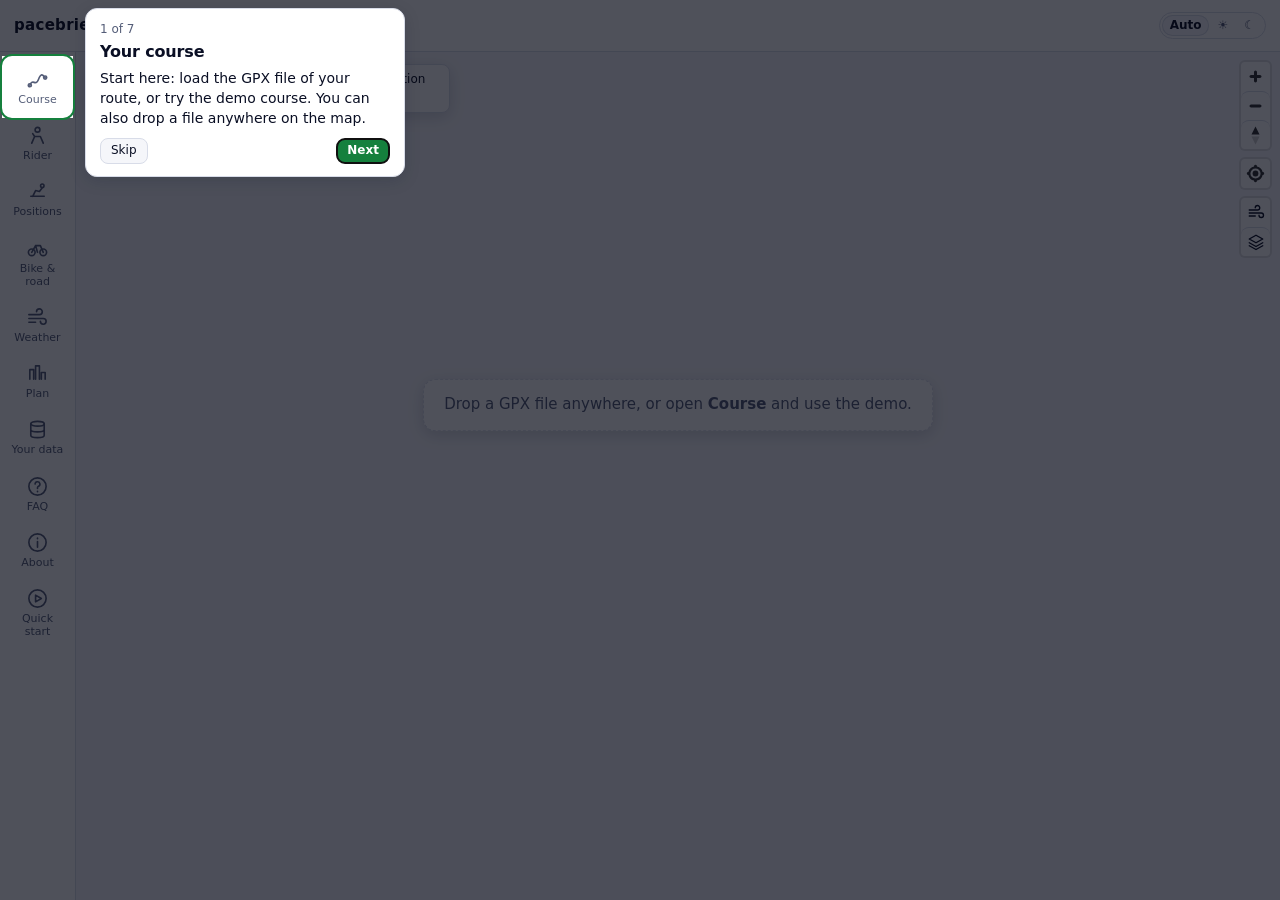
==== commit f1548f9c: "Site 2026-11-25 (b3e064f)" ====
--- a/bike/index.html
+++ b/bike/index.html
@@ -1 +1 @@
-<!doctype html> <html lang="en"> <head> <meta charset="utf-8"> <meta name="viewport" content="width=device-width,initial-scale=1"> <title>pacebrief//bike: race pacing plan</title> <meta http-equiv="Content-Security-Policy" content="default-src 'self'; script-src 'self'; style-src 'self' 'unsafe-inline'; img-src 'self' data: blob: https://tiles.openfreemap.org https://s3.amazonaws.com; connect-src 'self' https://tiles.openfreemap.org https://s3.amazonaws.com https://api.open-meteo.com https://archive-api.open-meteo.com; worker-src 'self' blob:; font-src 'self'; object-src 'none'; base-uri 'self'; form-action 'self'"> <script src="../shared/boot.js" data-page="bike"></script> <meta name="robots" content="noindex"> <link rel="icon" href="data:image/svg+xml,%3Csvg xmlns='http://www.w3.org/2000/svg' viewBox='0 0 32 32'%3E%3Crect width='32' height='32' rx='7' fill='%230a0f24'/%3E%3Cpath d='M9 25 15 7M17 25 23 7' stroke='%2322c55e' stroke-width='4' stroke-linecap='round'/%3E%3C/svg%3E"> <meta name="description" content="pacebrief//bike: a race pacing plan from your course, numbers and the race-day weather. Power per section, wind, positions, finish time; runs in your browser."> <link rel="stylesheet" href="../shared/style.css"> <script type="module" src="../shared/handoff-ui.mjs"></script> <script type="module" src="../shared/app.js"></script> </head> <body> <header class="topbar"> <div class="brand"><a class="eyebrow wordmark" href="../" aria-label="pacebrief bike — back to the start page">pacebrief<span class="slashes">//</span>bike</a><span id="server-status" class="server-chip" hidden title="Connected to the Pacebrief server">Paid preview</span></div> <div id="course-name" class="course-name">Load a course to start</div> <div id="chips" class="chips" hidden></div> <div class="theme" role="group" aria-label="Colour theme"> <button type="button" data-theme-pick="system" title="Follow the system">Auto</button> <button type="button" data-theme-pick="light" title="Light">☀</button> <button type="button" data-theme-pick="dark" title="Dark">☾</button> </div> </header> <nav class="rail" aria-label="Settings"> <button type="button" data-panel="course"><svg viewBox="0 0 24 24"><path d="M4 18c3-8 6 2 9-6s5-4 7-2"/><circle cx="4" cy="18" r="1.6"/><circle cx="20" cy="10" r="1.6"/></svg><span>Course</span></button> <button type="button" data-panel="rider"><svg viewBox="0 0 24 24"><circle cx="12" cy="6" r="2.5"/><path d="M6 20l3-7h6l3 7M9 13l-2-3"/></svg><span>Rider</span></button> <button type="button" data-panel="positions" class="secondary"><svg viewBox="0 0 24 24"><path d="M5 17h14M7 17l3-6 4 1 3-4"/><circle cx="17" cy="6" r="1.8"/></svg><span>Positions</span></button> <button type="button" data-panel="bike" class="secondary"><svg viewBox="0 0 24 24"><circle cx="6" cy="16" r="3.5"/><circle cx="18" cy="16" r="3.5"/><path d="M6 16l4-7h5l3 7M10 9l2 7"/></svg><span>Bike &amp; road</span></button> <button type="button" data-panel="weather"><svg viewBox="0 0 24 24"><path d="M3 9h11a3 3 0 1 0-3-3M3 13h15a3 3 0 1 1-3 3M3 17h7"/></svg><span>Weather</span></button> <button type="button" data-panel="plan"><svg viewBox="0 0 24 24"><path d="M4 18V8h4v10M10 18V4h4v14M16 18v-7h4v7"/></svg><span>Plan</span></button> <button type="button" data-panel="data" class="secondary"><svg viewBox="0 0 24 24"><ellipse cx="12" cy="6" rx="7" ry="2.5"/><path d="M5 6v12c0 1.4 3.1 2.5 7 2.5s7-1.1 7-2.5V6M5 12c0 1.4 3.1 2.5 7 2.5s7-1.1 7-2.5"/></svg><span>Your data</span></button> <button type="button" data-panel="faq" class="secondary"><svg viewBox="0 0 24 24"><circle cx="12" cy="12" r="9"/><path d="M9.5 9.5a2.5 2.5 0 1 1 3.5 2.3c-.7.3-1 .9-1 1.6v.6M12 17v.5"/></svg><span>FAQ</span></button> <button type="button" data-panel="about" class="secondary"><svg viewBox="0 0 24 24"><circle cx="12" cy="12" r="9"/><path d="M12 11v6M12 7.5v.5"/></svg><span>About</span></button> <button type="button" id="more" class="more" aria-haspopup="true" aria-expanded="false"><svg viewBox="0 0 24 24"><circle cx="5" cy="12" r="1.6"/><circle cx="12" cy="12" r="1.6"/><circle cx="19" cy="12" r="1.6"/></svg><span>More</span></button> </nav> <div id="more-sheet" class="more-sheet" hidden> <button type="button" data-panel="positions">Riding positions</button> <button type="button" data-panel="bike">Bike &amp; road</button> <button type="button" data-panel="data">Your data</button> <button type="button" data-panel="faq">FAQ</button> <button type="button" data-panel="about">About</button> <p class="sheet-legal"><a href="../imprint.html">Imprint</a> · <a href="../privacy.html">Privacy</a></p> <div class="theme sheet-theme" role="group" aria-label="Colour theme"> <button type="button" data-theme-pick="system">Auto</button> <button type="button" data-theme-pick="light">Light</button> <button type="button" data-theme-pick="dark">Dark</button> </div> </div> <form id="inputs" class="drawer" autocomplete="off" novalidate hidden aria-labelledby="drawer-title"> <header><h2 id="drawer-title"></h2><button type="button" id="drawer-close" class="icon-btn" aria-label="Close">✕</button></header> <div class="panels"> <section data-panel="course" data-title="Course"> <label>GPX file <input type="file" id="gpx" accept=".gpx,application/gpx+xml"></label> <button type="button" id="demo" class="link">or try the demo: a 204 km Harz loop</button> <p class="note">You can also drop a GPX file anywhere on the map.</p> <p id="course-info" class="note"></p> <div class="saved" data-store> <div class="saved-head"><span>Saved courses</span><button type="button" id="save-course" class="small" disabled="disabled">Save this course</button></div> <ul id="course-list" class="saved-list"></ul> </div> </section> <section data-panel="rider" data-title="Rider"> <div class="saved-row" data-store> <label class="inline">Rider profile <select id="rider-pick"><option value="">Not saved</option></select></label> <button type="button" id="rider-save" class="small">Save</button> <button type="button" id="rider-save-new" class="small">Save as new</button> <button type="button" id="rider-rename" class="small" disabled="disabled">Rename</button> <button type="button" id="rider-delete" class="small" disabled="disabled">Delete</button> </div> <label>FTP (W) <input type="number" id="ftp" value="260" step="any" inputmode="decimal"> <small>Highest power you can hold for about an hour.</small></label> <label>Intensity factor (IF) <input type="number" id="if" value="0.85" step="any" inputmode="decimal"> <small id="if-hint"></small></label> <label>Rider weight (kg) <input type="number" id="rider-kg" value="75" step="any" inputmode="decimal"></label> </section> <section data-panel="positions" data-title="Riding positions"> <div class="saved-row" data-store> <label class="inline">Position profile <select id="posn-pick"><option value="">Not saved</option></select></label> <button type="button" id="posn-save" class="small">Save</button> <button type="button" id="posn-save-new" class="small">Save as new</button> <button type="button" id="posn-rename" class="small" disabled="disabled">Rename</button> <button type="button" id="posn-delete" class="small" disabled="disabled">Delete</button> </div> <p class="note">The plan switches position by terrain: race position on fast flat stretches, the hoods on climbs, the drops on steep descents. Each position changes the drag (CdA) and always starts a new section.</p> <h3>Race position <small>Aero bars, or the drops on a road bike</small></h3> <label>Preset <select id="position"> <option value="0.36">Road bike, hands on hoods (~0.36)</option> <option value="0.32" selected="selected">Road bike, in the drops (~0.32)</option> <option value="0.28">Road bike with clip-on bars (~0.28)</option> <option value="0.25">TT or tri bike (~0.25)</option> <option value="0.22">TT bike, well-fitted aero position (~0.22)</option> <option value="">My own CdA</option> </select> </label> <label>CdA (m²) <input type="number" id="cda" value="0.32" step="any" inputmode="decimal"> <small>Lower is more aero; presets are rough values.</small></label> <h3>Hoods <small>Sitting up</small></h3> <label>CdA (m²) <input type="number" id="cda-hoods" value="0.38" step="any" inputmode="decimal"> <small>Empty = never sit up.</small></label> <label>Sit up when climbing steeper than (%) <input type="number" id="situp" value="4" step="any" inputmode="decimal"> <small>Grade over ~200 m. Also below 25 km/h and on twisty roads.</small></label> <h3>Drops <small>Braking and steering downhill</small></h3> <label>CdA (m²) <input type="number" id="cda-drops" value="0.35" step="any" inputmode="decimal"> <small>Empty = stay in race position (right for road bikes).</small></label> <label>Go to the drops when descending steeper than (%) <input type="number" id="drops-grade" value="6" step="any" inputmode="decimal"> <small>Grade over ~200 m, downhill; twisty or not.</small></label> </section> <section data-panel="bike" data-title="Bike &amp; road"> <div class="saved-row" data-store> <label class="inline">Bike profile <select id="bike-pick"><option value="">Not saved</option></select></label> <button type="button" id="bike-save" class="small">Save</button> <button type="button" id="bike-save-new" class="small">Save as new</button> <button type="button" id="bike-rename" class="small" disabled="disabled">Rename</button> <button type="button" id="bike-delete" class="small" disabled="disabled">Delete</button> </div> <label>Bike, bottles and kit (kg) <input type="number" id="bike-kg" value="9" step="any" inputmode="decimal"></label> <label>Tyres and road <select id="tyres"> <option value="0.003">Fast race tyres, smooth asphalt (~0.0030)</option> <option value="0.004" selected="selected">Good clinchers, normal asphalt (~0.0040)</option> <option value="0.005">Training tyres (~0.0050)</option> <option value="0.006">Rough or patched roads (~0.0060)</option> <option value="">My own Crr</option> </select> </label> <label>Crr <input type="number" id="crr" value="0.004" step="any" inputmode="decimal"> <small>Rolling resistance coefficient of tyres on this road.</small></label> <label>Top speed on descents (km/h) <input type="number" id="vmax" value="70" step="any" inputmode="decimal"> <small>The model brakes above this speed.</small></label> </section> <section data-panel="weather" data-title="Race-day weather"> <label>Start (course local time) <input type="datetime-local" id="start"></label> <button type="button" id="fetch-weather">Get weather</button> <p id="weather-info" class="note">For a past date you get the actual weather at that hour; for the next ~16 days, the forecast. Further ahead, enter typical values. Empty fields use standard air (15 °C, 1013 hPa, no wind).</p> <label>Temperature (°C) <input type="number" id="temp" value="15" step="any" inputmode="decimal"></label> <label>Air pressure (hPa) <input type="number" id="pressure" value="1013" step="any" inputmode="decimal"> <small>At the start line. The forecast fills in the value at ground level.</small></label> <label>Humidity (%) <input type="number" id="rh" value="60" step="any" inputmode="decimal"></label> <label>Wind speed (km/h) <input type="number" id="wind" value="15" step="any" inputmode="decimal"> <small>Forecast wind, measured 10 m above ground.</small></label> <label>Wind blows from (°) <input type="number" id="wind-from" value="90" step="any" inputmode="decimal"> <small>0 = from the north, 90 = east, 180 = south, 270 = west.</small></label> <label>Wind exposure (%) <input type="number" id="wind-factor" value="70" step="any" inputmode="decimal"> <small>Share of the forecast wind you feel at rider height: ~80 open country, ~60 villages and hedges, ~40 forest or city.</small></label> </section> <section data-panel="plan" data-title="Plan"> <label>Max power on any section (% of target NP) <input type="number" id="cap" value="120" step="any" inputmode="decimal"> <small>How hard the plan may push on climbs and into the wind. 100 = ride steady.</small></label> <label>Min power on any section (% of target NP) <input type="number" id="floor" value="60" step="any" inputmode="decimal"> <small>The plan never asks for less, even on fast descents. 100 = ride steady.</small></label> <label>Power changes <input type="range" id="smooth" value="50" min="0" max="100" step="1"> <span class="range-ends"><span>smooth</span><span>aggressive</span></span> <small>Smooth keeps neighbouring sections close in power; aggressive chases every second.</small></label> <div class="sticker-row"><button type="button" id="sticker-open">Stem sticker</button> <small>The plan condensed to a strip for the stem or top tube: each climb its own row. Print, PDF, SVG or PNG.</small></div> <label data-paid>Number of sections <input type="number" id="sections" placeholder="automatic" step="any" inputmode="decimal"> <small>Empty = automatic: as many sections as each save at least 5 s against the ideal plan. Or 1–100; changes of position and steep ramps always get their own section.</small></label> </section> <section data-panel="data" data-title="Your data on this device"> <p class="note"><b>Your rider profiles, courses and settings are stored only in this browser's storage on this device</b> (its database, IndexedDB, and local storage). They are never uploaded to us, and your course file is read right here in the browser. Weather lookups send only the coordinates of points on and around the course and the start date to Open-Meteo; map and terrain tiles for the area you view come from OpenFreeMap and AWS.</p> <p class="note">Clearing site data, cookies or the browser cache deletes them, and in a private window they are gone when you close it. Export a backup file to keep them or to move them to another device.</p> <div class="data-actions" data-store> <button type="button" id="export">Export rider profiles and courses</button> <button type="button" id="import-btn">Import a pacebrief//bike file</button> <input type="file" id="import" accept=".json,application/json" hidden> <button type="button" id="forget" class="danger">Forget everything on this device</button> </div> <p id="data-info" class="note" role="status"></p> </section> <section data-panel="faq" data-title="Questions and answers" data-no-save> <input type="search" id="faq-filter" class="faq-filter" placeholder="Filter the questions" aria-label="Filter the questions"> <div id="faq-list" class="faq-list"></div> <p id="faq-none" class="note" hidden>No question matches.</p> </section> <section data-panel="about" data-title="About Pacebrief" data-no-save> <p>Pacebrief turns a course file, your numbers and the race-day weather into a pacing plan. It runs entirely in your browser; plans are model estimates, not promises. How it works, the papers behind it and the data sources: <a href="#faq-model" data-open="faq">FAQ</a>.</p> <h3>Built by Johannes Otterbach</h3> <p class="note">A private, non-commercial project (<a href="https://johannesotterbach.com/">johannesotterbach.com</a>). Feedback and bug reports: <a href="mailto:hello@pacebrief.com" data-contact>hello@pacebrief.com</a>.</p> <p class="note legal-links"><a href="../imprint.html">Imprint</a> · <a href="../privacy.html">Privacy</a> · <span id="app-version">development build</span></p> <p class="note credits">Data and map credits: weather by <a href="https://open-meteo.com/">Open-Meteo.com</a> (<a href="https://creativecommons.org/licenses/by/4.0/">CC BY 4.0</a>) · map <a href="https://openfreemap.org/">OpenFreeMap</a> © <a href="https://openmaptiles.org/">OpenMapTiles</a>, data © <a href="https://www.openstreetmap.org/copyright">OpenStreetMap contributors</a> (ODbL) · terrain <a href="https://registry.opendata.aws/terrain-tiles/">AWS Terrain Tiles</a> (<a href="https://github.com/tilezen/joerd/blob/master/docs/attribution.md">sources</a>) · <a href="https://maplibre.org/">MapLibre GL JS</a> (BSD 3-Clause, <a href="vendor/maplibre/LICENSE.txt">licence</a>).</p> </section> </div> <footer> <button type="submit" id="go" class="primary">Save and update plan</button> <button type="button" id="drawer-cancel">Cancel</button> </footer> </form> <dialog id="sticker" class="sticker-dialog" aria-labelledby="sticker-title"> <header><h2 id="sticker-title">Stem sticker</h2><button type="button" id="sticker-close" class="icon-btn" aria-label="Close">✕</button></header> <div class="sticker-options"> <label>Format <select id="sticker-format"><option value="stem">Stem strip, 35 × 140 mm</option><option value="toptube">Top-tube strip, 25 × 200 mm</option><option value="a4">A4 sheet with cut marks</option></select></label> <label>Rows <select id="sticker-mode"><option value="compact">Compact</option><option value="detailed">Detailed</option></select></label> <label class="check"><input type="checkbox" id="sticker-time"> Time at each row</label> </div> <p id="sticker-info" class="note"></p> <div id="sticker-preview" class="sticker-preview"></div> <footer> <button type="button" id="sticker-print" class="primary">Print or save as PDF</button> <button type="button" id="sticker-svg">SVG</button> <button type="button" id="sticker-png">PNG</button> </footer> </dialog> <main id="map" aria-label="Route map coloured by planned power"></main> <div class="map-legends"> <p id="map-note" class="map-note" title="Click to hide"></p> <div id="route-legend" class="route-legend" hidden aria-live="polite"></div> <div id="wind-rose" class="wind-rose" hidden aria-live="polite"></div> </div> <div id="drop-hint" class="drop-hint">Drop a GPX file anywhere, or open <b>Course</b> and use the demo.</div> <section id="bottom" class="bottom" hidden aria-label="Plan" data-open-tab="chart" data-snap="half"> <button type="button" id="sheet-handle" class="sheet-handle" aria-controls="bottom" aria-expanded="true" aria-label="Plan panel, half height"><span></span></button> <div class="bottom-head"> <div class="tabs" role="tablist"> <button type="button" role="tab" data-tab="chart" aria-selected="true">Chart</button> <button type="button" role="tab" data-tab="table" aria-selected="false">Sections</button> </div> <span id="readout" class="readout"></span> <button type="button" id="range-mode" class="small" aria-pressed="false" title="Drag across the chart to select a stretch">Select range</button> <button type="button" id="clear-sel" class="small" hidden title="Clear the selection (Esc)">✕ Clear selection</button> </div> <div class="bottom-body"> <p id="setup-line" class="setup-line" title="The saved rider, bike and position this plan uses"></p> <ul id="notes" class="warnings"></ul> <p id="sections-info" class="note" data-paid hidden></p> <div data-tabpanel="chart"> <div id="legend" class="chart-legend"></div> <div id="overview" class="overview" hidden></div> <div class="chart-wrap"> <div id="chart" class="mini-chart"></div> <svg id="axis-left" class="axis left" aria-hidden="true"></svg> <svg id="axis-right" class="axis right" aria-hidden="true"></svg> <div id="h-start" class="handle" hidden aria-label="Drag to move the start of the selection"><span class="grip"></span></div> <div id="h-end" class="handle" hidden aria-label="Drag to move the end of the selection"><span class="grip"></span></div> <div id="chart-tip" class="tip" hidden></div> </div> </div> <div data-tabpanel="table" hidden> <div class="table-tools"><span class="note">Tap a row to select it; shift-click extends the selection.</span><button type="button" id="csv" class="small">Download CSV</button></div> <div class="scroll"><table id="segments"></table></div> </div> </div> </section> </body> </html> +<!doctype html> <html lang="en"> <head> <meta charset="utf-8"> <meta name="viewport" content="width=device-width,initial-scale=1"> <title>pacebrief//bike: race pacing plan</title> <meta http-equiv="Content-Security-Policy" content="default-src 'self'; script-src 'self'; style-src 'self' 'unsafe-inline'; img-src 'self' data: blob: https://tiles.openfreemap.org https://s3.amazonaws.com; connect-src 'self' https://tiles.openfreemap.org https://s3.amazonaws.com https://api.open-meteo.com https://archive-api.open-meteo.com; worker-src 'self' blob:; font-src 'self'; object-src 'none'; base-uri 'self'; form-action 'self'"> <script src="../shared/boot.js" data-page="bike"></script> <meta name="robots" content="noindex"> <link rel="icon" href="data:image/svg+xml,%3Csvg xmlns='http://www.w3.org/2000/svg' viewBox='0 0 32 32'%3E%3Crect width='32' height='32' rx='7' fill='%230a0f24'/%3E%3Cpath d='M9 25 15 7M17 25 23 7' stroke='%2322c55e' stroke-width='4' stroke-linecap='round'/%3E%3C/svg%3E"> <meta name="description" content="pacebrief//bike: a race pacing plan from your course, numbers and the race-day weather. Power per section, wind, positions, finish time; runs in your browser."> <link rel="stylesheet" href="../shared/style.css"> <script type="module" src="../shared/handoff-ui.mjs"></script> <script type="module" src="../shared/app.js"></script> </head> <body> <header class="topbar"> <div class="brand"><a class="eyebrow wordmark" href="../" aria-label="pacebrief bike — back to the start page">pacebrief<span class="slashes">//</span>bike</a><span id="server-status" class="server-chip" hidden title="Connected to the Pacebrief server">Paid preview</span></div> <div id="course-name" class="course-name">Load a course to start</div> <div id="chips" class="chips" hidden></div> <div class="theme" role="group" aria-label="Colour theme"> <button type="button" data-theme-pick="system" title="Follow the system">Auto</button> <button type="button" data-theme-pick="light" title="Light">☀</button> <button type="button" data-theme-pick="dark" title="Dark">☾</button> </div> </header> <nav class="rail" aria-label="Settings"> <button type="button" data-panel="course"><svg viewBox="0 0 24 24"><path d="M4 18c3-8 6 2 9-6s5-4 7-2"/><circle cx="4" cy="18" r="1.6"/><circle cx="20" cy="10" r="1.6"/></svg><span>Course</span></button> <button type="button" data-panel="rider"><svg viewBox="0 0 24 24"><circle cx="12" cy="6" r="2.5"/><path d="M6 20l3-7h6l3 7M9 13l-2-3"/></svg><span>Rider</span></button> <button type="button" data-panel="positions" class="secondary"><svg viewBox="0 0 24 24"><path d="M5 17h14M7 17l3-6 4 1 3-4"/><circle cx="17" cy="6" r="1.8"/></svg><span>Positions</span></button> <button type="button" data-panel="bike" class="secondary"><svg viewBox="0 0 24 24"><circle cx="6" cy="16" r="3.5"/><circle cx="18" cy="16" r="3.5"/><path d="M6 16l4-7h5l3 7M10 9l2 7"/></svg><span>Bike &amp; road</span></button> <button type="button" data-panel="weather"><svg viewBox="0 0 24 24"><path d="M3 9h11a3 3 0 1 0-3-3M3 13h15a3 3 0 1 1-3 3M3 17h7"/></svg><span>Weather</span></button> <button type="button" data-panel="plan"><svg viewBox="0 0 24 24"><path d="M4 18V8h4v10M10 18V4h4v14M16 18v-7h4v7"/></svg><span>Plan</span></button> <button type="button" data-panel="data" class="secondary"><svg viewBox="0 0 24 24"><ellipse cx="12" cy="6" rx="7" ry="2.5"/><path d="M5 6v12c0 1.4 3.1 2.5 7 2.5s7-1.1 7-2.5V6M5 12c0 1.4 3.1 2.5 7 2.5s7-1.1 7-2.5"/></svg><span>Your data</span></button> <button type="button" data-panel="faq" class="secondary"><svg viewBox="0 0 24 24"><circle cx="12" cy="12" r="9"/><path d="M9.5 9.5a2.5 2.5 0 1 1 3.5 2.3c-.7.3-1 .9-1 1.6v.6M12 17v.5"/></svg><span>FAQ</span></button> <button type="button" data-panel="about" class="secondary"><svg viewBox="0 0 24 24"><circle cx="12" cy="12" r="9"/><path d="M12 11v6M12 7.5v.5"/></svg><span>About</span></button> <button type="button" id="tour-start" class="secondary" data-tour-start><svg viewBox="0 0 24 24"><circle cx="12" cy="12" r="9"/><path d="M10 8.5v7l6-3.5z"/></svg><span>Quick start</span></button> <button type="button" id="more" class="more" aria-haspopup="true" aria-expanded="false"><svg viewBox="0 0 24 24"><circle cx="5" cy="12" r="1.6"/><circle cx="12" cy="12" r="1.6"/><circle cx="19" cy="12" r="1.6"/></svg><span>More</span></button> </nav> <div id="more-sheet" class="more-sheet" hidden> <button type="button" data-panel="positions">Riding positions</button> <button type="button" data-panel="bike">Bike &amp; road</button> <button type="button" data-panel="data">Your data</button> <button type="button" data-panel="faq">FAQ</button> <button type="button" data-panel="about">About</button> <button type="button" data-tour-start>Quick start</button> <p class="sheet-legal"><a href="../imprint.html">Imprint</a> · <a href="../privacy.html">Privacy</a></p> <div class="theme sheet-theme" role="group" aria-label="Colour theme"> <button type="button" data-theme-pick="system">Auto</button> <button type="button" data-theme-pick="light">Light</button> <button type="button" data-theme-pick="dark">Dark</button> </div> </div> <form id="inputs" class="drawer" autocomplete="off" novalidate hidden aria-labelledby="drawer-title"> <header><h2 id="drawer-title"></h2><button type="button" id="drawer-close" class="icon-btn" aria-label="Close">✕</button></header> <div class="panels"> <section data-panel="course" data-title="Course"> <label>GPX file <input type="file" id="gpx" accept=".gpx,application/gpx+xml"></label> <button type="button" id="demo" class="link">or try the demo: a 204 km Harz loop</button> <p class="note">You can also drop a GPX file anywhere on the map.</p> <p id="course-info" class="note"></p> <div class="saved" data-store> <div class="saved-head"><span>Saved courses</span><button type="button" id="save-course" class="small" disabled="disabled">Save this course</button></div> <ul id="course-list" class="saved-list"></ul> </div> </section> <section data-panel="rider" data-title="Rider"> <div class="saved-row" data-store> <label class="inline">Rider profile <select id="rider-pick"><option value="">Not saved</option></select></label> <button type="button" id="rider-save" class="small">Save</button> <button type="button" id="rider-save-new" class="small">Save as new</button> <button type="button" id="rider-rename" class="small" disabled="disabled">Rename</button> <button type="button" id="rider-delete" class="small" disabled="disabled">Delete</button> </div> <label>FTP (W) <input type="number" id="ftp" value="260" step="any" inputmode="decimal"> <small>Highest power you can hold for about an hour.</small></label> <label>Intensity factor (IF) <input type="number" id="if" value="0.85" step="any" inputmode="decimal"> <small id="if-hint"></small></label> <label>Rider weight (kg) <input type="number" id="rider-kg" value="75" step="any" inputmode="decimal"></label> <label>Riding style <select id="style"></select> <small>How much you coast: in a race riders keep pedalling except on steeper descents; on training rides they ease off and coast more, most on twisty, hilly roads. It changes the finish time, average power and energy, not the watts to hold.</small></label> <label>Coasting on the flat (% of the time) <input type="number" id="coast-flat" value="4" step="any" inputmode="decimal"> <small>Junctions, corners, drinking. Fades to nothing on climbs of 3 % and steeper.</small></label> <label>Coasting all the way on descents steeper than (%) <input type="number" id="coast-full" value="7" step="any" inputmode="decimal"> <small>Between level road and this gradient the share of coasting rises smoothly.</small></label> </section> <section data-panel="positions" data-title="Riding positions"> <div class="saved-row" data-store> <label class="inline">Position profile <select id="posn-pick"><option value="">Not saved</option></select></label> <button type="button" id="posn-save" class="small">Save</button> <button type="button" id="posn-save-new" class="small">Save as new</button> <button type="button" id="posn-rename" class="small" disabled="disabled">Rename</button> <button type="button" id="posn-delete" class="small" disabled="disabled">Delete</button> </div> <p class="note">The plan switches position by terrain: race position on fast flat stretches, the hoods on climbs, the drops on steep descents. Each position changes the drag (<span data-help="cda">CdA</span>) and always starts a new section.</p> <h3>Race position <small>Aero bars, or the drops on a road bike</small></h3> <label>Preset <select id="position"> <option value="0.36">Road bike, hands on hoods (~0.36)</option> <option value="0.32" selected="selected">Road bike, in the drops (~0.32)</option> <option value="0.28">Road bike with clip-on bars (~0.28)</option> <option value="0.25">TT or tri bike (~0.25)</option> <option value="0.22">TT bike, well-fitted aero position (~0.22)</option> <option value="">My own CdA</option> </select> </label> <label>CdA (m²) <input type="number" id="cda" value="0.32" step="any" inputmode="decimal"> <small>Lower is more aero; presets are rough values.</small></label> <h3>Hoods <small>Sitting up</small></h3> <label>CdA (m²) <input type="number" id="cda-hoods" value="0.38" step="any" inputmode="decimal"> <small>Empty = never sit up.</small></label> <label>Sit up when climbing steeper than (%) <input type="number" id="situp" value="4" step="any" inputmode="decimal"> <small>Grade over ~200 m. Also below 25 km/h and on twisty roads.</small></label> <h3>Drops <small>Braking and steering downhill</small></h3> <label>CdA (m²) <input type="number" id="cda-drops" value="0.35" step="any" inputmode="decimal"> <small>Empty = stay in race position (right for road bikes).</small></label> <label>Go to the drops when descending steeper than (%) <input type="number" id="drops-grade" value="6" step="any" inputmode="decimal"> <small>Grade over ~200 m, downhill; twisty or not.</small></label> </section> <section data-panel="bike" data-title="Bike &amp; road"> <div class="saved-row" data-store> <label class="inline">Bike profile <select id="bike-pick"><option value="">Not saved</option></select></label> <button type="button" id="bike-save" class="small">Save</button> <button type="button" id="bike-save-new" class="small">Save as new</button> <button type="button" id="bike-rename" class="small" disabled="disabled">Rename</button> <button type="button" id="bike-delete" class="small" disabled="disabled">Delete</button> </div> <label>Bike, bottles and kit (kg) <input type="number" id="bike-kg" value="9" step="any" inputmode="decimal"></label> <label>Tyres and road <select id="tyres"> <option value="0.003">Fast race tyres, smooth asphalt (~0.0030)</option> <option value="0.004" selected="selected">Good clinchers, normal asphalt (~0.0040)</option> <option value="0.005">Training tyres (~0.0050)</option> <option value="0.006">Rough or patched roads (~0.0060)</option> <option value="">My own Crr</option> </select> </label> <label>Crr <input type="number" id="crr" value="0.004" step="any" inputmode="decimal"> <small>Rolling resistance coefficient of tyres on this road.</small></label> <label>Top speed on descents (km/h) <input type="number" id="vmax" value="70" step="any" inputmode="decimal"> <small>The model brakes above this speed.</small></label> </section> <section data-panel="weather" data-title="Race-day weather"> <label>Start (course local time) <input type="datetime-local" id="start"></label> <button type="button" id="fetch-weather">Get weather</button> <p id="weather-info" class="note">For a past date you get the actual weather at that hour; for the next ~16 days, the forecast. Further ahead, enter typical values. Empty fields use standard air (15 °C, 1013 hPa, no wind).</p> <label>Temperature (°C) <input type="number" id="temp" value="15" step="any" inputmode="decimal"></label> <label>Air pressure (hPa) <input type="number" id="pressure" value="1013" step="any" inputmode="decimal"> <small>At the start line. The forecast fills in the value at ground level.</small></label> <label>Humidity (%) <input type="number" id="rh" value="60" step="any" inputmode="decimal"></label> <label>Wind speed (km/h) <input type="number" id="wind" value="15" step="any" inputmode="decimal"> <small>Forecast wind, measured 10 m above ground.</small></label> <label>Wind blows from (°) <input type="number" id="wind-from" value="90" step="any" inputmode="decimal"> <small>0 = from the north, 90 = east, 180 = south, 270 = west.</small></label> <label>Wind exposure (%) <input type="number" id="wind-factor" value="70" step="any" inputmode="decimal"> <small>Share of the forecast wind you feel at rider height: ~80 open country, ~60 villages and hedges, ~40 forest or city.</small></label> </section> <section data-panel="plan" data-title="Plan"> <label>Max power on any section (% of target NP) <input type="number" id="cap" value="120" step="any" inputmode="decimal"> <small>How hard the plan may push on climbs and into the wind. 100 = ride steady.</small></label> <label>Min power on any section (% of target NP) <input type="number" id="floor" value="60" step="any" inputmode="decimal"> <small>The plan never asks for less, even on fast descents. 100 = ride steady.</small></label> <label>Power changes <input type="range" id="smooth" value="50" min="0" max="100" step="1"> <span class="range-ends"><span>smooth</span><span>aggressive</span></span> <small>Smooth keeps neighbouring sections close in power; aggressive chases every second.</small></label> <div class="sticker-row"><button type="button" id="sticker-open">Stem sticker</button> <small>The plan condensed to a strip for the stem or top tube: each climb its own row. Print, PDF, SVG or PNG.</small></div> <label data-paid>Number of sections <input type="number" id="sections" placeholder="automatic" step="any" inputmode="decimal"> <small>Empty = automatic: as many sections as each save at least 5 s against the ideal plan. Or 1–100; changes of position and steep ramps always get their own section.</small></label> </section> <section data-panel="data" data-title="Your data on this device"> <p class="note"><b>Your rider profiles, courses and settings are stored only in this browser's storage on this device</b> (its database, IndexedDB, and local storage). They are never uploaded to us, and your course file is read right here in the browser. Weather lookups send only the coordinates of points on and around the course and the start date to Open-Meteo; map and terrain tiles for the area you view come from OpenFreeMap and AWS.</p> <p class="note">Clearing site data, cookies or the browser cache deletes them, and in a private window they are gone when you close it. Export a backup file to keep them or to move them to another device.</p> <div class="data-actions" data-store> <button type="button" id="export">Export rider profiles and courses</button> <button type="button" id="import-btn">Import a pacebrief//bike file</button> <input type="file" id="import" accept=".json,application/json" hidden> <button type="button" id="forget" class="danger">Forget everything on this device</button> </div> <p id="data-info" class="note" role="status"></p> </section> <section data-panel="faq" data-title="Questions and answers" data-no-save> <input type="search" id="faq-filter" class="faq-filter" placeholder="Filter the questions" aria-label="Filter the questions"> <div id="faq-list" class="faq-list"></div> <p id="faq-none" class="note" hidden>No question matches.</p> </section> <section data-panel="about" data-title="About Pacebrief" data-no-save> <p>Pacebrief turns a course file, your numbers and the race-day weather into a pacing plan. It runs entirely in your browser; plans are model estimates, not promises. How it works, the papers behind it and the data sources: <a href="#faq-model" data-open="faq">FAQ</a>.</p> <h3>Built by Johannes Otterbach</h3> <p class="note">A private, non-commercial project (<a href="https://johannesotterbach.com/">johannesotterbach.com</a>). Feedback and bug reports: <a href="mailto:hello@pacebrief.com" data-contact>hello@pacebrief.com</a>.</p> <p><button type="button" class="small" data-tour-start>Show the quick start</button> <span class="note">A short look at what each button does.</span></p> <p class="note legal-links"><a href="../imprint.html">Imprint</a> · <a href="../privacy.html">Privacy</a> · <span id="app-version">development build</span></p> <p class="note credits">Data and map credits: weather by <a href="https://open-meteo.com/">Open-Meteo.com</a> (<a href="https://creativecommons.org/licenses/by/4.0/">CC BY 4.0</a>) · map <a href="https://openfreemap.org/">OpenFreeMap</a> © <a href="https://openmaptiles.org/">OpenMapTiles</a>, data © <a href="https://www.openstreetmap.org/copyright">OpenStreetMap contributors</a> (ODbL) · terrain <a href="https://registry.opendata.aws/terrain-tiles/">AWS Terrain Tiles</a> (<a href="https://github.com/tilezen/joerd/blob/master/docs/attribution.md">sources</a>) · <a href="https://maplibre.org/">MapLibre GL JS</a> (BSD 3-Clause, <a href="vendor/maplibre/LICENSE.txt">licence</a>).</p> </section> </div> <footer> <button type="submit" id="go" class="primary">Save and update plan</button> <button type="button" id="drawer-cancel">Cancel</button> </footer> </form> <dialog id="sticker" class="sticker-dialog" aria-labelledby="sticker-title"> <header><h2 id="sticker-title">Stem sticker</h2><button type="button" id="sticker-close" class="icon-btn" aria-label="Close">✕</button></header> <div class="sticker-options"> <label>Format <select id="sticker-format"><option value="stem">Stem strip, 35 × 140 mm</option><option value="toptube">Top-tube strip, 25 × 200 mm</option><option value="a4">A4 sheet with cut marks</option></select></label> <label>Rows <select id="sticker-mode"><option value="compact">Compact</option><option value="detailed">Detailed</option></select></label> <label class="check"><input type="checkbox" id="sticker-time"> Time at each row</label> </div> <p id="sticker-info" class="note"></p> <div id="sticker-preview" class="sticker-preview"></div> <footer> <button type="button" id="sticker-print" class="primary">Print or save as PDF</button> <button type="button" id="sticker-svg">SVG</button> <button type="button" id="sticker-png">PNG</button> </footer> </dialog> <main id="map" aria-label="Route map coloured by planned power"></main> <div class="map-legends"> <p id="map-note" class="map-note" title="Click to hide"></p> <div id="route-legend" class="route-legend" hidden aria-live="polite"></div> <div id="wind-rose" class="wind-rose" hidden aria-live="polite"></div> </div> <div id="drop-hint" class="drop-hint">Drop a GPX file anywhere, or open <b>Course</b> and use the demo.</div> <section id="bottom" class="bottom" hidden aria-label="Plan" data-open-tab="chart" data-snap="half"> <button type="button" id="sheet-handle" class="sheet-handle" aria-controls="bottom" aria-expanded="true" aria-label="Plan panel, half height"><span></span></button> <div class="bottom-head"> <div class="tabs" role="tablist"> <button type="button" role="tab" data-tab="chart" aria-selected="true">Chart</button> <button type="button" role="tab" data-tab="table" aria-selected="false">Sections</button> </div> <span id="readout" class="readout"></span> <button type="button" id="range-mode" class="small" aria-pressed="false" title="Drag across the chart to select a stretch">Select range</button> <button type="button" id="clear-sel" class="small" hidden title="Clear the selection (Esc)">✕ Clear selection</button> </div> <div class="bottom-body"> <p id="setup-line" class="setup-line" title="The saved rider, bike and position this plan uses"></p> <ul id="notes" class="warnings"></ul> <p id="sections-info" class="note" data-paid hidden></p> <div data-tabpanel="chart"> <div id="legend" class="chart-legend"></div> <div id="overview" class="overview" hidden></div> <div class="chart-wrap"> <div id="chart" class="mini-chart"></div> <svg id="axis-left" class="axis left" aria-hidden="true"></svg> <svg id="axis-right" class="axis right" aria-hidden="true"></svg> <div id="h-start" class="handle" hidden aria-label="Drag to move the start of the selection"><span class="grip"></span></div> <div id="h-end" class="handle" hidden aria-label="Drag to move the end of the selection"><span class="grip"></span></div> <div id="chart-tip" class="tip" hidden></div> </div> </div> <div data-tabpanel="table" hidden> <div class="table-tools"><span class="note">Tap a row to select it; shift-click extends the selection.</span><button type="button" id="csv" class="small">Download CSV</button></div> <div class="scroll"><table id="segments"></table></div> </div> </div> </section> </body> </html> 
--- a/shared/style.css
+++ b/shared/style.css
@@ -1 +1 @@
-:root{--bg:#0a0f24;--panel:#121a36;--line:#26305a;--text:#eef1f8;--muted:#9aa3c0;--accent:#22c55e;--accent-hover:#4ade80;--accent-text:#22c55e;--on-accent:#0a0f24;--elev:#2c3a6e;--g0:#6b7bb0;--speed:#b794f6;--pw-lo:#6ea8ff;--pw-mid:#c9cfe3;--pw-hi:#ff5a00;--pw-hike:#2dd4bf;--hover:rgba(255, 255, 255, 0.09);--shadow:0 4px 16px rgba(0, 0, 0, 0.4);--g1:#c9a43f;--g2:#d96a32;--g3:#b8323a;color-scheme:dark}:root[data-sport=run]{--accent:#f5c518;--accent-hover:#ffd84d;--accent-text:#f5c518;--on-accent:#0a0f24;--accent-soft:#f5c518}:root[data-sport=run][data-theme=light]{--accent:#9a6700;--accent-hover:#7a5200;--accent-text:#9a6700;--on-accent:#ffffff;--accent-soft:#f2b705}@media (prefers-color-scheme:light){:root[data-sport=run]:not([data-theme=dark]){--accent:#9a6700;--accent-hover:#7a5200;--accent-text:#9a6700;--on-accent:#ffffff;--accent-soft:#f2b705}:root:not([data-theme=dark]){--bg:#f5f6fa;--panel:#ffffff;--line:#d8dce8;--text:#0a0f24;--muted:#545d78;--accent:#15803d;--accent-hover:#166534;--accent-text:#15803d;--on-accent:#ffffff;--elev:#d3daee;--g0:#9aa6c8;--speed:#7c4dcc;--pw-lo:#2f6fde;--pw-mid:#8a93ab;--pw-hi:#ff5a00;--pw-hike:#0f766e;--hover:rgba(10, 15, 36, 0.06);--shadow:0 4px 16px rgba(10, 15, 36, 0.15);--g1:#e6c55e;--g2:#ea8a4a;--g3:#c43c3c;color-scheme:light}}:root[data-theme=light]{--bg:#f5f6fa;--panel:#ffffff;--line:#d8dce8;--text:#0a0f24;--muted:#545d78;--accent:#15803d;--accent-hover:#166534;--accent-text:#15803d;--on-accent:#ffffff;--elev:#d3daee;--g0:#9aa6c8;--speed:#7c4dcc;--pw-lo:#2f6fde;--pw-mid:#8a93ab;--pw-hi:#ff5a00;--pw-hike:#0f766e;--hover:rgba(10, 15, 36, 0.06);--shadow:0 4px 16px rgba(10, 15, 36, 0.15);--g1:#e6c55e;--g2:#ea8a4a;--g3:#c43c3c;color-scheme:light}*{box-sizing:border-box}:root:not([data-server=on]) [data-paid],[hidden]{display:none!important}body{margin:0;background:var(--bg);color:var(--text);font:15px/1.45 Inter,system-ui,-apple-system,"Segoe UI",sans-serif;height:100vh;height:100dvh;overflow:hidden;display:grid;grid-template-rows:52px 1fr;grid-template-columns:76px 1fr}.chip,h2,h3{font-family:"Inter Tight",Inter,system-ui,sans-serif}h2{font-size:20px;font-weight:800;margin:0;letter-spacing:-.01em}h3{font-size:14px;margin:10px 0 -4px;display:grid}h3 small{font-weight:400;color:var(--muted);font-size:12px}.eyebrow{font-size:15px;font-weight:700;letter-spacing:.08em;text-transform:uppercase;color:var(--accent-text)}.note{color:var(--muted);font-size:13px;margin:0}a{color:var(--text)}.link:hover,a:hover{color:var(--accent-hover)}.topbar{grid-column:1/-1;display:flex;align-items:center;gap:14px;padding:0 14px;z-index:5;background:var(--panel);border-bottom:1px solid var(--line);min-width:0}.eyebrow.wordmark{text-transform:none;letter-spacing:.02em;color:var(--text)}a.eyebrow.wordmark{text-decoration:none}a.eyebrow.wordmark:focus-visible,a.eyebrow.wordmark:hover{text-decoration:underline;text-underline-offset:3px}.wordmark .slashes{color:var(--accent);margin:0 1px}.brand{display:flex;align-items:center;gap:8px;flex:none}.server-chip{font-size:11px;font-weight:600;color:var(--accent-text);border:1px solid var(--accent);border-radius:999px;padding:1px 8px}.course-name{color:var(--muted);font-size:14px;white-space:nowrap;overflow:hidden;text-overflow:ellipsis;min-width:0}.chips{display:flex;gap:2px;margin-left:auto;flex:none;min-width:0;overflow:hidden}.chip[hidden]{display:none}.chip{display:grid;min-width:0;font-weight:700;font-size:15px;line-height:1.15;padding:2px 10px;border-left:1px solid var(--line);white-space:nowrap}.chip small{overflow:hidden;text-overflow:ellipsis;font-family:Inter,system-ui,sans-serif;font-weight:500;font-size:10px;color:var(--muted);text-transform:uppercase;letter-spacing:.05em}.theme{display:inline-flex;border:1px solid var(--line);border-radius:999px;padding:2px;background:var(--panel);flex:none;margin-left:auto}.chips:not([hidden])+.theme{margin-left:4px}.theme button{border:0;background:0 0;border-radius:999px;padding:2px 8px;font-size:12px;color:var(--muted)}.theme button[aria-pressed=true]{background:var(--bg);color:var(--text);font-weight:600;box-shadow:inset 0 0 0 1px var(--line)}.rail{grid-row:2;z-index:4;background:var(--panel);border-right:1px solid var(--line);display:flex;flex-direction:column;gap:2px;padding:8px 6px;overflow-y:auto}.rail button{background:0 0;border:1px solid transparent;border-radius:10px;display:grid;justify-items:center;gap:2px;padding:7px 2px;color:var(--muted);font-size:11px;line-height:1.2}.rail button svg{width:23px;height:23px;fill:none;stroke:currentColor;stroke-width:1.7;stroke-linecap:round;stroke-linejoin:round}.rail button.on,.rail button:hover{color:var(--text);border-color:var(--line);background:var(--bg)}.rail button.on{border-color:var(--accent)}.more-sheet,.rail .more{display:none}.more-sheet .sheet-theme{display:inline-flex}#map{grid-row:2;grid-column:2;min-height:0;min-width:0;background:var(--bg);overflow:hidden;position:relative}.map-note{max-width:360px;margin:0;padding:6px 10px;font-size:12px;color:var(--text);background:var(--panel);border:1px solid var(--line);border-radius:8px;box-shadow:var(--shadow);cursor:pointer}.map-note:empty{display:none}.drop-hint{position:absolute;top:45%;left:calc(50% + 38px);transform:translate(-50%,-50%);z-index:2;pointer-events:none;background:var(--panel);border:1px dashed var(--line);border-radius:12px;padding:14px 20px;color:var(--muted);box-shadow:var(--shadow);text-align:center}body.dragging .drop-hint{display:block!important;border-color:var(--accent);color:var(--text)}.drawer{position:absolute;top:52px;left:76px;bottom:0;width:min(390px,calc(100vw - 76px));z-index:4;background:var(--panel);border-right:1px solid var(--line);box-shadow:var(--shadow);display:grid;grid-template-rows:auto 1fr auto}.drawer>header{display:flex;align-items:center;justify-content:space-between;padding:10px 16px;border-bottom:1px solid var(--line)}.panels{overflow:auto;padding:12px 16px 16px}.panels section{display:grid;gap:12px;align-content:start}.drawer>footer{display:flex;gap:8px;padding:10px 16px;border-top:1px solid var(--line)}.drawer>footer[hidden]{display:none}.icon-btn{background:0 0;border:1px solid var(--line);border-radius:8px;width:32px;height:32px;padding:0;display:grid;place-items:center}label{display:grid;gap:4px;align-content:start;font-size:13px;color:var(--muted)}label small{font-size:12px;line-height:1.4;color:var(--muted);opacity:.9}label.inline{display:inline-flex;align-items:center;gap:8px}button,input,select{font:inherit;color:var(--text);background:var(--bg);border:1px solid var(--line);border-radius:8px;padding:7px 10px;min-width:0}input[type=file]{padding:6px}input[type=range]{padding:0;accent-color:var(--accent)}.range-ends{display:flex;justify-content:space-between;font-size:12px;color:var(--muted)}button{cursor:pointer}button:hover{border-color:var(--accent)}button:disabled{opacity:.45;cursor:default}button:disabled:hover{border-color:var(--line)}button.link{background:0 0;border:0;padding:0;text-decoration:underline;color:var(--muted);justify-self:start}button.primary{background:var(--accent);border-color:var(--accent);color:var(--on-accent);font-weight:700;padding:9px 16px}button.small{padding:3px 10px;font-size:12px}button.danger:hover{border-color:#e5484d;color:#e5484d}#fetch-weather{justify-self:start}.seg-row,.time-row{display:flex;flex-wrap:wrap;align-items:center;gap:8px 14px;font-size:13px;color:var(--muted)}.time-row input{width:4.2em}label.check{display:flex;flex-wrap:wrap;align-items:center;gap:8px}label.check small{flex-basis:100%}.trail-only{display:none}body.is-trail .trail-only{display:grid}.data-actions,.saved-row{display:flex;flex-wrap:wrap;align-items:center;gap:8px}.saved-head{display:flex;align-items:center;justify-content:space-between;gap:8px;font-size:13px;color:var(--muted)}.saved-list{list-style:none;margin:8px 0 0;padding:0;display:grid;gap:4px}.saved-list li{display:flex;flex-wrap:wrap;align-items:center;gap:6px;padding:4px 8px;border:1px solid var(--line);border-radius:8px}.saved-list li.current{border-color:var(--accent)}.saved-list li.empty{border-style:dashed;color:var(--muted);font-size:13px}.saved-list .load{background:0 0;border:0;padding:0;font-weight:600;text-align:left}.saved-list .load:hover{color:var(--accent-hover)}.saved-list .meta{color:var(--muted);font-size:12px;margin-right:auto}.bottom{position:absolute;left:90px;right:14px;bottom:22px;z-index:3;background:var(--panel);border:1px solid var(--line);border-radius:12px;box-shadow:var(--shadow);padding:6px 12px;max-height:48vh;display:grid;grid-template-rows:auto 1fr}body.panel-open .bottom{left:calc(76px + min(390px,100vw - 76px) + 12px)}.bottom-head{display:flex;align-items:center;gap:8px;min-width:0}.bottom-body{overflow-y:auto;min-height:0}.bottom.collapsed .bottom-body{display:none}.tabs{display:inline-flex;border:1px solid var(--line);border-radius:8px;overflow:hidden;flex:none}.tabs button{border:0;border-radius:0;padding:3px 12px;font-size:13px;background:0 0;color:var(--muted)}.tabs button[aria-selected=true]{background:var(--bg);color:var(--text);font-weight:700}.readout{color:var(--muted);font-size:13px;flex:1;min-width:0;white-space:nowrap;overflow:hidden;text-overflow:ellipsis}.setup-line{margin:0 0 4px;color:var(--muted);font-size:12px;white-space:nowrap;overflow:hidden;text-overflow:ellipsis}.setup-line:empty{display:none}.warnings{list-style:none;margin:6px 0;padding:0;display:grid;gap:4px;font-size:13px}.warnings:empty{display:none}.warnings li{border-left:4px solid var(--line);background:var(--bg);border-radius:6px;padding:4px 8px}.warnings li.warning{border-left-color:#e5484d}.warnings li.caution{border-left-color:#e8a33d}.warnings li.info{border-left-color:var(--pw-lo)}.warnings li.foot{border:0;background:0 0;padding:0 2px;color:var(--muted);font-size:11px}.warnings li.summary{display:none;cursor:pointer}.warnings .lvl{font-size:10px;font-weight:700;letter-spacing:.06em;text-transform:uppercase;color:var(--muted);margin-right:4px}#sections-info{margin:4px 0}.chart-legend{display:flex;flex-wrap:wrap;align-items:center;gap:4px 12px;margin:4px 0;font-size:12px}.chart-legend button{display:inline-flex;align-items:center;gap:6px;background:0 0;border:1px solid transparent;padding:2px 6px;font-weight:700;font-size:12px}.chart-legend button:focus-visible,.chart-legend button:hover{border-color:var(--line)}.chart-legend button[aria-pressed=false]{font-weight:400;opacity:.4}.chart-legend .sw{width:20px;height:0;border-top:3px solid}.chart-legend .power-sw{border-color:var(--pw-mid);border-image:linear-gradient(90deg,var(--pw-lo),var(--pw-mid),var(--pw-hi)) 1}.chart-legend .speed-sw{border-color:var(--speed)}.chart-legend .steady-sw{border-top:2px dashed var(--muted)}.chart-legend .static{display:inline-flex;align-items:center;gap:6px;color:var(--muted)}.chart-legend .row-break{display:none}.chart-legend .series{display:inline-flex;flex-wrap:wrap;gap:4px}.chart-legend .series button{border-color:var(--line);border-radius:999px;padding:3px 9px}.chart-legend .series button[aria-pressed=true]{background:var(--bg)}.chart-legend .series button[aria-pressed=false]{opacity:.55;text-decoration:line-through}.chart-legend .series button[aria-pressed=false] .sw{opacity:.4}.chart-legend.compact{gap:6px 8px}.chart-legend.compact .row-break{display:block;flex-basis:100%;height:0}.chart-legend.compact .lbl{display:none}.chart-legend.compact .zoom button{padding:5px 7px}.chart-legend.compact .series button{padding:5px 7px;gap:4px}.chart-legend.compact .series .sw{width:12px}.chart-legend.compact .fill-pick button{padding:2px 4px}.chart-legend.compact .scale{flex-wrap:wrap;gap:2px;font-size:11px}.chart-legend.compact .sq{width:8px;margin-left:4px}.chart-legend .fill-pick{display:inline-flex;align-items:center;gap:2px;color:var(--muted)}.chart-legend .scale{display:inline-flex;align-items:center;gap:4px;color:var(--muted)}.chart-legend .lbl{color:var(--muted);margin-right:2px}.chart-legend .sq{width:12px;height:4px;border-radius:2px;background:var(--g0);margin-left:6px}.chart-legend .sq.g1{background:var(--g1)}.chart-legend .sq.g2{background:var(--g2)}.chart-legend .sq.g3{background:var(--g3)}.zoom{display:inline-flex;border:1px solid var(--line);border-radius:8px;overflow:hidden}.chart-legend .zoom button{border:0;border-radius:0;padding:2px 8px;font-weight:400;opacity:1}.chart-legend .zoom button[aria-pressed=true]{background:var(--bg);font-weight:700}.overview{margin-bottom:4px;cursor:pointer}.overview svg{display:block}.overview .window{fill:color-mix(in srgb,var(--accent) 12%,transparent);stroke:var(--accent);stroke-width:1}.chart-wrap{position:relative}.mini-chart{overflow-x:auto;overflow-y:hidden;-webkit-overflow-scrolling:touch;overscroll-behavior-x:contain;touch-action:pan-x}.mini-chart.selecting{overflow-x:hidden;touch-action:none}.mini-chart svg{display:block;user-select:none}.axis{position:absolute;top:0;pointer-events:none}.axis.left{left:0}.axis.right{right:0}.axis .bg{fill:var(--panel);opacity:.8}.elev{fill:var(--elev)}.elev.g1{fill:var(--g1)}.elev.g2{fill:var(--g2)}.elev.g3{fill:var(--g3)}.elev.pw-lo{fill:var(--pw-lo);opacity:.6}.elev.pw-mid{fill:var(--pw-mid);opacity:.6}.elev.pw-hi{fill:var(--pw-hi);opacity:.6}.elev.pw-hike{fill:var(--pw-hike);opacity:.6}.grid{stroke:var(--line)}.steady{stroke:var(--muted);stroke-dasharray:6 5;stroke-width:1.5}.pline{fill:none;stroke-width:3;stroke-linejoin:round}.pline.lo{stroke:var(--pw-lo)}.pline.mid{stroke:var(--pw-mid)}.pline.hi{stroke:var(--pw-hi)}.pline.hike{stroke:var(--pw-hike);stroke-dasharray:5 3}.speed{fill:none;stroke:var(--speed);stroke-width:1.6}.ax{fill:var(--muted);font-size:12px}.ax.end{text-anchor:end}.ax.mid{text-anchor:middle}.ax.spd{fill:var(--speed)}.chart-wrap.no-power .axis.left,.chart-wrap.no-speed .axis.right,.mini-chart.no-power .pw,.mini-chart.no-speed .sp,.mini-chart.no-steady .steady{display:none}.band{fill:transparent;cursor:pointer}.band.sel{fill:transparent}.band.on{fill:var(--hover)}.sel-rect{fill:color-mix(in srgb,var(--accent) 7%,transparent);stroke:var(--accent);stroke-width:1;stroke-opacity:0.6}.handle{position:absolute;top:0;width:44px;margin-left:-22px;z-index:2;touch-action:none;cursor:ew-resize;display:grid;justify-items:center}.handle::before{content:"";position:absolute;top:0;bottom:0;left:21px;width:2px;background:var(--accent)}.handle .grip{position:relative;align-self:center;width:18px;height:30px;border-radius:9px;background:var(--accent);box-shadow:0 0 0 2px var(--panel),var(--shadow)}.handle .grip::after{content:"";position:absolute;inset:9px 6px;border-left:2px solid #fff;border-right:2px solid #fff}.mini-chart.range-mode{touch-action:none}#range-mode[aria-pressed=true]{background:var(--accent);border-color:var(--accent);color:var(--on-accent);font-weight:700}.mini-chart .marker{stroke:var(--pw-hi);stroke-width:1.5;stroke-dasharray:2 4}.mini-chart .marker-label{fill:var(--pw-hi);font-weight:700;text-anchor:start;transform:translate(4px,8px)}.crosshair{stroke:var(--text);stroke-width:1;stroke-dasharray:3 3;pointer-events:none}.tip.pinned{pointer-events:none;white-space:normal;max-width:min(300px,calc(100% - 110px));font-size:13px;line-height:1.4;padding:6px 10px}.tip .tip-close{pointer-events:auto;float:right;margin:-4px -6px 2px 8px;border:0;background:0 0;padding:4px 6px;font-size:13px;color:var(--muted)}.tip .pw-lo{color:var(--pw-lo);font-weight:700}.tip .pw-mid{font-weight:700}.tip .pw-hi{color:var(--pw-hi);font-weight:700}.tip .pw-hike{color:var(--pw-hike);font-weight:700}.tip{position:absolute;pointer-events:none;z-index:2;background:var(--bg);border:1px solid var(--line);border-radius:8px;padding:6px 10px;font-size:13px;line-height:1.45;white-space:nowrap;box-shadow:var(--shadow)}.table-tools{display:flex;align-items:center;justify-content:space-between;gap:8px;margin:4px 0}.scroll{overflow:auto;max-height:34vh}table{border-collapse:collapse;width:100%;font-variant-numeric:tabular-nums;font-size:13px}td,th{text-align:right;padding:5px 8px;border-bottom:1px solid var(--line);white-space:nowrap}th{color:var(--muted);font-weight:600;position:sticky;top:0;background:var(--panel)}tbody tr{cursor:pointer;user-select:none}tbody tr.sel td{background:color-mix(in srgb,var(--accent) 14%,transparent)}tbody tr.on td{background:var(--hover)}.map-options{position:relative}.wind-canvas{position:absolute;inset:0;width:100%;height:100%;pointer-events:none}.map-options button svg{width:18px;height:18px;fill:none;stroke:var(--text);stroke-width:1.8;stroke-linecap:round;stroke-linejoin:round;display:block;margin:auto}.map-options button[aria-pressed=true]{background:var(--accent)!important}.map-options button[aria-pressed=true] svg{stroke:var(--on-accent)}.basemap-menu{position:absolute;right:calc(100% + 6px);top:0;display:grid;min-width:130px;background:var(--panel);border:1px solid var(--line);border-radius:8px;box-shadow:var(--shadow);overflow:hidden}.basemap-menu button{width:auto!important;height:auto!important;text-align:left;padding:7px 12px!important;font:13px Inter,system-ui,sans-serif;color:var(--text);border:0;border-radius:0;background:0 0}.basemap-menu button[aria-pressed=true]{font-weight:700;background:var(--bg)!important;color:var(--text)}.wind-rose{width:250px;background:var(--panel);border:1px solid var(--line);border-radius:10px;box-shadow:var(--shadow);padding:8px 10px;font-size:12px;line-height:1.35;color:var(--muted)}.map-legends{position:absolute;top:64px;left:90px;z-index:2;display:flex;flex-direction:column;gap:8px;align-items:flex-start;pointer-events:none}.map-legends>*{pointer-events:auto}body.panel-open .map-legends{left:calc(76px + min(390px,100vw - 76px) + 12px)}.route-legend{background:var(--panel);border:1px solid var(--line);border-radius:10px;box-shadow:var(--shadow);padding:6px 10px;font-size:12px;color:var(--muted)}.route-legend b{color:var(--text)}.rl-key{display:flex;flex-wrap:wrap;gap:2px 10px;margin-top:3px}.rl-key i{display:inline-block;width:14px;height:4px;border-radius:2px;margin-right:4px;vertical-align:3px}.wl-what{flex-basis:100%;font-size:11px}.wind-rose b{color:var(--text)}.wl-head{display:flex;align-items:center;gap:6px}.wl-head svg{width:24px;height:24px;flex:none}.wind-rose .ring{fill:var(--bg);stroke:var(--line)}.wind-rose .arrow{fill:var(--text)}.wl-bands{display:flex;flex-wrap:wrap;gap:4px 10px;margin:6px 0 2px;font-size:11px}.wl-bands i{display:inline-block;width:14px;height:3px;border-radius:2px;margin-right:4px;vertical-align:3px}.wl-sum{margin-top:4px}.wl-mini{display:inline-block;width:50px;height:8px;border-radius:4px;vertical-align:-1px;background:linear-gradient(90deg,#2166ac,#67a9cf,#e6dfcf,#ef8a62,#b2182b)}.maplibregl-map{font:13px/1.4 Inter,system-ui,sans-serif}.maplibregl-popup-content{background:var(--panel);color:var(--text);border:1px solid var(--line);border-radius:8px;padding:6px 10px;box-shadow:var(--shadow);white-space:nowrap}.maplibregl-popup-anchor-top .maplibregl-popup-tip,.maplibregl-popup-anchor-top-left .maplibregl-popup-tip,.maplibregl-popup-anchor-top-right .maplibregl-popup-tip{border-bottom-color:var(--line)}.maplibregl-popup-anchor-bottom .maplibregl-popup-tip,.maplibregl-popup-anchor-bottom-left .maplibregl-popup-tip,.maplibregl-popup-anchor-bottom-right .maplibregl-popup-tip{border-top-color:var(--line)}.maplibregl-popup-anchor-left .maplibregl-popup-tip{border-right-color:var(--line)}.maplibregl-popup-anchor-right .maplibregl-popup-tip{border-left-color:var(--line)}.maplibregl-ctrl-attrib,.maplibregl-ctrl-group{background:var(--panel)!important;color:var(--muted)}.maplibregl-ctrl-group button+button{border-top-color:var(--line)}.maplibregl-ctrl-attrib-inner{color:var(--muted)}.maplibregl-ctrl-attrib a{color:var(--text)}:root[data-theme=dark] .maplibregl-ctrl-attrib-button,:root[data-theme=dark] .maplibregl-ctrl-icon{filter:invert(1)}@media (prefers-color-scheme:dark){:root:not([data-theme=light]) .maplibregl-ctrl-attrib-button,:root:not([data-theme=light]) .maplibregl-ctrl-icon{filter:invert(1)}}@media (max-width:700px),(max-height:520px) and (pointer:coarse),(hover:none) and (pointer:coarse) and (max-width:1000px){:root{--tabbar:calc(58px + env(safe-area-inset-bottom))}body{grid-template-columns:1fr;grid-template-rows:52px 1fr var(--tabbar)}.rail{grid-row:3;display:grid;grid-template-columns:repeat(5,1fr);gap:0;overflow:hidden;border-right:0;border-top:1px solid var(--line);padding:3px 2px calc(3px + env(safe-area-inset-bottom))}.rail .secondary{display:none}.rail .more{display:grid}.rail button{min-width:0;padding:5px 0;font-size:11px}.rail button span{white-space:nowrap;overflow:hidden;text-overflow:ellipsis;max-width:100%}.more-sheet{position:fixed;right:6px;bottom:calc(var(--tabbar) + 6px);z-index:6;display:grid;gap:2px;padding:6px;background:var(--panel);border:1px solid var(--line);border-radius:12px;box-shadow:var(--shadow)}.more-sheet[hidden]{display:none!important}.more-sheet button{text-align:left;border:0;background:0 0;padding:10px 14px;font-size:15px}#map{grid-column:1}.drawer{left:0;right:0;width:auto;top:52px;bottom:var(--tabbar)}.bottom,body.panel-open .bottom{left:6px;right:6px;bottom:calc(var(--tabbar) + 6px);max-height:45vh;padding:6px 8px 4px}.pline{stroke-width:2.2}.maplibregl-ctrl-group button{width:44px;height:44px}.map-legends{left:8px;top:60px}.wind-rose{width:min(250px,calc(100vw - 80px))}.route-legend{max-width:calc(100vw - 80px)}.course-name,.topbar .theme,.wind-rose .wl-sum{display:none}.more-sheet .sheet-theme{margin:6px 8px 4px;justify-self:start}.more-sheet .sheet-legal{margin:2px 14px 4px;font-size:13px;color:var(--muted)}.more-sheet .sheet-legal a{color:var(--text);display:inline-block;padding:8px 0}.more-sheet .sheet-theme button{padding:4px 12px;font-size:13px}.map-note{max-width:calc(100vw - 80px)}.drop-hint{left:50%;width:80vw}.warnings li.summary{display:block;white-space:nowrap;overflow:hidden;text-overflow:ellipsis}.warnings.collapsed li:not(.summary),.warnings:not(.collapsed) li.summary{display:none}.bottom-head{flex-wrap:wrap}.readout{order:9;flex-basis:100%}.scroll{max-height:30vh}}@media (max-width:380px){.chart-legend.compact{gap:6px 5px}.chart-legend.compact .series{gap:3px}.chart-legend.compact .series button,.chart-legend.compact .zoom button{padding:4px 5px;font-size:11.5px}.chart-legend.compact .series .sw{width:9px}}.panels details{border-top:1px solid var(--line);padding:8px 0}.panels summary{cursor:pointer;font-weight:700;color:var(--text);padding:4px 0}.panels summary:focus-visible{outline:2px solid var(--accent);outline-offset:2px}.panels details h4{margin:12px 0 2px;font-size:13px;color:var(--text)}.panels details code{font-size:12px;white-space:normal}.about-list{margin:6px 0;padding-left:18px;font-size:13px;color:var(--muted);line-height:1.45}.about-list li{margin:4px 0}.sticker-row{display:grid;gap:4px;margin:12px 0}.sticker-row button{justify-self:start}.sticker-dialog{border:1px solid var(--line);border-radius:12px;background:var(--panel);color:var(--text);padding:0;width:min(760px,calc(100vw - 32px));max-height:calc(100vh - 32px);box-shadow:var(--shadow)}.sticker-dialog::backdrop{background:rgba(0,0,0,.5)}.sticker-dialog[open]{display:flex;flex-direction:column}.sticker-dialog footer,.sticker-dialog header{display:flex;align-items:center;gap:8px;padding:10px 16px}.sticker-dialog header{justify-content:space-between;border-bottom:1px solid var(--line)}.sticker-dialog footer{border-top:1px solid var(--line);flex-wrap:wrap}.sticker-dialog h2{margin:0;font-size:18px}.sticker-options{display:flex;flex-wrap:wrap;gap:8px 16px;padding:10px 16px 0}.sticker-options label{display:grid;gap:2px;font-size:13px}.sticker-options label.check{display:flex;align-items:center;gap:6px;align-self:end}.sticker-dialog .note{padding:0 16px}.sticker-preview{display:flex;flex-wrap:wrap;gap:12px;padding:8px 16px 16px;overflow:auto;flex:1;justify-content:center}.handoff-dialog{border:1px solid var(--line);border-radius:12px;background:var(--panel);color:var(--text);padding:16px;width:min(420px,calc(100vw - 32px));box-shadow:var(--shadow)}.handoff-dialog::backdrop{background:rgba(0,0,0,.5)}.handoff-dialog h2{margin:0 0 8px;font-size:18px;overflow-wrap:anywhere}.handoff-name{margin:0 0 8px;overflow-wrap:anywhere}.handoff-actions{display:flex;gap:8px;margin-top:14px}.handoff-note{position:fixed;z-index:30;top:64px;left:50%;transform:translateX(-50%);max-width:calc(100vw - 32px);margin:0;padding:8px 12px;font-size:13px;color:var(--text);background:var(--panel);border:1px solid var(--line);border-radius:8px;box-shadow:var(--shadow);cursor:pointer}.sticker-sheet{background:#fff;padding:4px;border-radius:4px;flex:none}.sticker-sheet svg{display:block;max-width:100%;height:auto}@media (max-width:700px),(max-height:520px) and (pointer:coarse),(hover:none) and (pointer:coarse) and (max-width:1000px){.sticker-dialog{width:100%;max-width:100%;height:100dvh;max-height:100dvh;border-radius:0;margin:0}}.faq-filter{width:100%;margin:4px 0 8px}.faq-group h3{margin:14px 0 4px;font-size:14px}.faq-list details{border-top:1px solid var(--line);padding:6px 0;scroll-margin-top:8px}.faq-list summary{cursor:pointer;font-weight:600;color:var(--text);padding:4px 0}.faq-list summary:focus-visible{outline:2px solid var(--accent);outline-offset:2px}.faq-a{color:var(--muted);font-size:13px;line-height:1.5;padding:2px 0 6px}.faq-a code{font-size:12px}.panels .credits{font-size:11px;line-height:1.45;margin-top:16px}.elev.dim{opacity:.6}.chart-legend button:focus-visible{outline:2px solid var(--accent);outline-offset:1px}.chart-legend .fill-pick{gap:6px}.map-legends .card-head{all:unset;cursor:pointer;display:flex;align-items:center;gap:6px;color:var(--text)}.map-legends .card-head:focus-visible{outline:2px solid var(--accent);outline-offset:2px;border-radius:4px}.map-legends>:not(.open)>.card-body,.wl-short{display:none}@media (max-width:700px),(max-height:520px) and (pointer:coarse),(hover:none) and (pointer:coarse) and (max-width:1000px){.map-legends{flex-direction:row;flex-wrap:wrap;right:56px;gap:6px}.map-note,.route-legend,.wind-rose{padding:4px 9px;border-radius:999px;font-size:12px;width:auto;max-width:calc(100vw - 72px)}.route-legend.open,.wind-rose.open{border-radius:10px;padding:6px 10px}.wind-rose:not(.open) .wl-long{display:none}.wind-rose:not(.open) .wl-short{display:inline}.wind-rose:not(.open) .wl-head svg{width:18px;height:18px}.map-note.chip::before{content:"ⓘ note";font-size:12px}.maplibregl-ctrl-zoom-in,.maplibregl-ctrl-zoom-out{display:none!important}body:not(.map-turned) .maplibregl-ctrl-compass,body:not(.map-turned) .maplibregl-ctrl-group:has(> .maplibregl-ctrl-zoom-in){display:none!important}#clear-sel,#range-mode,.chart-legend .fill-pick button,.chart-legend .series button,.chart-legend .zoom button,.saved-row button,.saved-row select,.tabs button{min-height:44px}.chart-legend .fill-pick button,.chart-legend .zoom button{min-width:44px}.chart-legend.compact .fill-pick button,.chart-legend.compact .series button,.chart-legend.compact .zoom button{padding-top:0;padding-bottom:0}.map-legends .card-head{min-height:44px}.map-note.chip,.route-legend,.wind-rose{min-height:44px;display:flex;flex-direction:column;justify-content:center}.route-legend[hidden],.wind-rose[hidden]{display:none}.map-note.chip{font-size:0;padding:4px 9px;justify-content:center}.maplibregl-ctrl-group button{width:44px;height:44px}.maplibregl-ctrl-attrib.maplibregl-compact{min-height:44px;min-width:44px}.maplibregl-ctrl-attrib-button{width:44px!important;height:44px!important;background-position:center!important}}.help{position:relative;display:inline-grid;place-items:center;width:16px;height:16px;margin:0 2px 0 4px;padding:0;border:1px solid currentColor;border-radius:50%;background:0 0;color:var(--muted);font:700 10px/1 Inter,system-ui,sans-serif;vertical-align:1px;cursor:help;opacity:.85}.help::after{content:"";position:absolute;inset:-14px}.help:hover,.help[aria-expanded=true]{color:var(--accent-text);opacity:1;border-color:var(--accent)}.help:focus-visible{outline:2px solid var(--accent);outline-offset:2px}.chip small .help{width:13px;height:13px;font-size:9px;vertical-align:0}.help-pop{position:fixed;z-index:60;background:var(--panel);color:var(--text);border:1px solid var(--line);border-radius:10px;box-shadow:var(--shadow);padding:10px 12px;font-size:13px;line-height:1.45}.help-pop p{margin:0 0 6px}.help-pop a{color:var(--accent-text);font-weight:600}body,html{max-width:100%;overflow-x:clip}.chart-legend .lg-series,.chart-legend .lg-tools{display:contents}.lg-tools>.zoom{order:1}.lg-series>.series{order:2}.chart-legend .row-break{order:3}.lg-tools>.fill-pick{order:4}.lg-tools>.key-btn{order:5}.lg-tools>.scale{order:6}.chart-legend .key-btn,.sheet-handle{display:none}@media (max-width:700px),(max-height:520px) and (pointer:coarse),(hover:none) and (pointer:coarse) and (max-width:1000px){.topbar{gap:8px;padding:0 10px}.chip{padding:2px 7px}.chip small .help{display:none}.bottom{display:grid;grid-template-columns:minmax(0,1fr) auto auto;column-gap:6px;align-content:stretch;grid-template-areas:"handle handle handle" "tabs clear pill" "notes notes notes" "ov ov ov" "chart chart chart" "cap cap cap" "tools tools tools" "series series range" "setup setup setup" "info info info" "table table table";grid-template-rows:repeat(4,max-content) minmax(160px,1fr) repeat(6,max-content);height:var(--sheet-h);max-height:none;overflow-y:auto;overscroll-behavior:contain;padding:0 8px 6px;transition:height .2s}.bottom[data-snap=half]{--sheet-h:min(52dvh, 390px)}.bottom[data-snap=full]{--sheet-h:calc(100dvh - 52px - var(--tabbar) - 12px)}.bottom[data-open-tab=table]{grid-template-rows:repeat(10,max-content) minmax(0,1fr)}.bottom[data-open-tab=table] #range-mode{display:none}.bottom[data-snap=peek]{--sheet-h:auto;grid-template-rows:repeat(11,max-content)}.bottom.dragging{transition:none}#legend,.bottom [data-tabpanel=chart]:not([hidden]),.bottom-body,.bottom-head{display:contents}.sheet-handle{display:grid;grid-area:handle;place-items:center;width:100%;height:26px;padding:0;border:0;background:0 0;cursor:grab;touch-action:none}.sheet-handle span{width:40px;height:4px;border-radius:2px;background:var(--muted);opacity:.6}.sheet-handle:focus-visible{outline:2px solid var(--accent);outline-offset:-2px;border-radius:8px}.bottom .tabs{grid-area:tabs;justify-self:start}#clear-sel{grid-area:clear;align-self:center}#notes{grid-area:pill;margin:0;align-self:center;min-width:0;max-width:40vw}#notes:not(.collapsed){grid-area:notes;max-width:none;margin:6px 0 2px}#notes.collapsed li.summary{display:flex;align-items:center;gap:8px;min-height:44px;padding:0 14px;border:1px solid var(--line);border-radius:999px;cursor:pointer}#notes.collapsed li.summary::before{content:"";width:8px;height:8px;border-radius:50%;background:var(--pw-lo);flex:none}#notes.collapsed li.summary.caution::before{background:#e8a33d}#notes.collapsed li.summary.warning::before{background:#e5484d}#notes.collapsed li.summary .msg{display:none}#overview{grid-area:ov;margin:6px 0 4px}.bottom .chart-wrap{grid-area:chart;min-height:0;overflow:hidden}.bottom .mini-chart{height:100%}#readout{grid-area:cap;order:0;flex-basis:auto;margin:2px 0 0;font-size:12px;cursor:pointer}#readout.open{white-space:normal}.chart-legend .lg-tools{grid-area:tools;display:flex;align-items:center;gap:6px;position:relative;min-width:0;margin-top:6px}.chart-legend .lg-series{grid-area:series;display:flex;min-width:0;margin-top:6px}.chart-legend .lg-tools .lbl,.chart-legend .lg-tools>.scale,.chart-legend .row-break{display:none}.chart-legend .lg-tools.key-open>.scale{display:flex;flex-wrap:wrap;position:absolute;right:0;bottom:calc(100% + 6px);z-index:5;max-width:100%;padding:8px 10px;background:var(--panel);border:1px solid var(--line);border-radius:10px;box-shadow:var(--shadow);font-size:12px}.chart-legend .key-btn{display:grid;place-items:center;flex:none;width:44px;height:44px;margin-left:auto;padding:0;border:0;background:0 0;color:var(--muted);font-weight:700}.chart-legend .key-btn::before{content:"";position:absolute;width:22px;height:22px;border:1.5px solid currentColor;border-radius:50%}.chart-legend .key-btn[aria-expanded=true]{color:var(--accent-text)}#range-mode{grid-area:range;align-self:center;margin-top:6px}#setup-line{grid-area:setup;margin:6px 0 0}#sections-info{grid-area:info}.bottom:not([data-snap=full]) #sections-info,.bottom:not([data-snap=full]) #setup-line{display:none}.bottom [data-tabpanel=table]:not([hidden]){grid-area:table;display:flex;flex-direction:column;min-height:0}.bottom [data-tabpanel=table] .scroll{flex:1;min-height:0;max-height:none}.bottom[data-snap=peek] :is(#overview,.chart-wrap,.lg-tools,.lg-series,#range-mode,#notes:not(.collapsed),[data-tabpanel=table]){display:none!important}}@media (prefers-reduced-motion:reduce){.bottom{transition:none}}@media (max-height:520px) and (pointer:coarse),(max-height:520px) and (max-width:700px){:root{--tabbar:0px;--rail-w:calc(56px + env(safe-area-inset-left))}body{grid-template-columns:var(--rail-w) 1fr;grid-template-rows:44px 1fr}.rail{grid-row:2;grid-column:1;display:flex;flex-direction:column;gap:2px;border-top:0;border-right:1px solid var(--line);padding:4px 4px 4px calc(4px + env(safe-area-inset-left));overflow-y:auto}.rail button{min-height:44px;min-width:44px;padding:8px 0}.rail button span{position:absolute;width:1px;height:1px;overflow:hidden;clip-path:inset(50%);white-space:nowrap}#map{grid-column:2}.chips .chip:not(:first-child){display:none}.drawer{top:44px;left:var(--rail-w);right:auto;bottom:0;width:min(420px,calc(100vw - var(--rail-w)))}.more-sheet{left:calc(var(--rail-w) + 6px);right:auto;bottom:6px}.map-legends{top:52px;left:calc(var(--rail-w) + 8px)}.bottom,body.panel-open .bottom{left:calc(var(--rail-w) + 6px);right:calc(6px + env(safe-area-inset-right));bottom:6px}.bottom{grid-template-columns:auto minmax(0,1fr) auto auto auto;grid-template-areas:"handle handle handle handle handle" "tabs cap clear range pill" "notes notes notes notes notes" "chart chart tools tools tools" "chart chart series series series" "chart chart ov ov ov" "chart chart setup setup setup" "chart chart info info info" "table table table table table";grid-template-rows:repeat(7,max-content) minmax(0,1fr) max-content}.bottom[data-snap=half]{--sheet-h:calc((100dvh - 56px) * 0.6)}.bottom[data-snap=full]{--sheet-h:calc(100dvh - 56px)}.bottom[data-open-tab=table]{grid-template-rows:repeat(8,max-content) minmax(0,1fr)}.bottom[data-snap=peek]{grid-template-rows:repeat(9,max-content)}.sheet-handle{height:16px}.bottom .chart-wrap{min-height:120px;margin-right:6px}#readout{align-self:center;margin:0;padding-left:4px}#overview{margin:6px 0 0}.chart-legend .lg-series,.chart-legend .lg-tools{margin-top:0}.chart-legend .lg-series{margin-top:6px}#range-mode{margin:0;justify-self:end}#notes.collapsed{justify-self:end}#overview,#sections-info,#setup-line{contain:inline-size}}+:root{--bg:#0a0f24;--panel:#121a36;--line:#26305a;--text:#eef1f8;--muted:#9aa3c0;--accent:#22c55e;--accent-hover:#4ade80;--accent-text:#22c55e;--on-accent:#0a0f24;--elev:#2c3a6e;--g0:#6b7bb0;--speed:#b794f6;--pw-lo:#6ea8ff;--pw-mid:#c9cfe3;--pw-hi:#ff5a00;--pw-hike:#2dd4bf;--hover:rgba(255, 255, 255, 0.09);--shadow:0 4px 16px rgba(0, 0, 0, 0.4);--g1:#c9a43f;--g2:#d96a32;--g3:#b8323a;color-scheme:dark}:root[data-sport=run]{--accent:#f5c518;--accent-hover:#ffd84d;--accent-text:#f5c518;--on-accent:#0a0f24;--accent-soft:#f5c518}:root[data-sport=run][data-theme=light]{--accent:#9a6700;--accent-hover:#7a5200;--accent-text:#9a6700;--on-accent:#ffffff;--accent-soft:#f2b705}@media (prefers-color-scheme:light){:root[data-sport=run]:not([data-theme=dark]){--accent:#9a6700;--accent-hover:#7a5200;--accent-text:#9a6700;--on-accent:#ffffff;--accent-soft:#f2b705}:root:not([data-theme=dark]){--bg:#f5f6fa;--panel:#ffffff;--line:#d8dce8;--text:#0a0f24;--muted:#545d78;--accent:#15803d;--accent-hover:#166534;--accent-text:#15803d;--on-accent:#ffffff;--elev:#d3daee;--g0:#9aa6c8;--speed:#7c4dcc;--pw-lo:#2f6fde;--pw-mid:#8a93ab;--pw-hi:#ff5a00;--pw-hike:#0f766e;--hover:rgba(10, 15, 36, 0.06);--shadow:0 4px 16px rgba(10, 15, 36, 0.15);--g1:#e6c55e;--g2:#ea8a4a;--g3:#c43c3c;color-scheme:light}}:root[data-theme=light]{--bg:#f5f6fa;--panel:#ffffff;--line:#d8dce8;--text:#0a0f24;--muted:#545d78;--accent:#15803d;--accent-hover:#166534;--accent-text:#15803d;--on-accent:#ffffff;--elev:#d3daee;--g0:#9aa6c8;--speed:#7c4dcc;--pw-lo:#2f6fde;--pw-mid:#8a93ab;--pw-hi:#ff5a00;--pw-hike:#0f766e;--hover:rgba(10, 15, 36, 0.06);--shadow:0 4px 16px rgba(10, 15, 36, 0.15);--g1:#e6c55e;--g2:#ea8a4a;--g3:#c43c3c;color-scheme:light}*{box-sizing:border-box}:root:not([data-server=on]) [data-paid],[hidden]{display:none!important}body{margin:0;background:var(--bg);color:var(--text);font:15px/1.45 Inter,system-ui,-apple-system,"Segoe UI",sans-serif;height:100vh;height:100dvh;overflow:hidden;display:grid;grid-template-rows:52px 1fr;grid-template-columns:76px 1fr}.chip,h2,h3{font-family:"Inter Tight",Inter,system-ui,sans-serif}h2{font-size:20px;font-weight:800;margin:0;letter-spacing:-.01em}h3{font-size:14px;margin:10px 0 -4px;display:grid}h3 small{font-weight:400;color:var(--muted);font-size:12px}.eyebrow{font-size:15px;font-weight:700;letter-spacing:.08em;text-transform:uppercase;color:var(--accent-text)}.note{color:var(--muted);font-size:13px;margin:0}a{color:var(--text)}.link:hover,a:hover{color:var(--accent-hover)}.topbar{grid-column:1/-1;display:flex;align-items:center;gap:14px;padding:0 14px;z-index:5;background:var(--panel);border-bottom:1px solid var(--line);min-width:0}.eyebrow.wordmark{text-transform:none;letter-spacing:.02em;color:var(--text)}a.eyebrow.wordmark{text-decoration:none}a.eyebrow.wordmark:focus-visible,a.eyebrow.wordmark:hover{text-decoration:underline;text-underline-offset:3px}.wordmark .slashes{color:var(--accent);margin:0 1px}.brand{display:flex;align-items:center;gap:8px;flex:none}.server-chip{font-size:11px;font-weight:600;color:var(--accent-text);border:1px solid var(--accent);border-radius:999px;padding:1px 8px}.course-name{color:var(--muted);font-size:14px;white-space:nowrap;overflow:hidden;text-overflow:ellipsis;min-width:0}.chips{display:flex;gap:2px;margin-left:auto;flex:none;min-width:0;overflow:hidden}.chip[hidden]{display:none}.chip{display:grid;min-width:0;font-weight:700;font-size:15px;line-height:1.15;padding:2px 10px;border-left:1px solid var(--line);white-space:nowrap}.chip small{overflow:hidden;text-overflow:ellipsis;font-family:Inter,system-ui,sans-serif;font-weight:500;font-size:10px;color:var(--muted);text-transform:uppercase;letter-spacing:.05em}.theme{display:inline-flex;border:1px solid var(--line);border-radius:999px;padding:2px;background:var(--panel);flex:none;margin-left:auto}.chips:not([hidden])+.theme{margin-left:4px}.theme button{border:0;background:0 0;border-radius:999px;padding:2px 8px;font-size:12px;color:var(--muted)}.theme button[aria-pressed=true]{background:var(--bg);color:var(--text);font-weight:600;box-shadow:inset 0 0 0 1px var(--line)}.rail{grid-row:2;z-index:4;background:var(--panel);border-right:1px solid var(--line);display:flex;flex-direction:column;gap:2px;padding:8px 6px;overflow-y:auto}.rail button{background:0 0;border:1px solid transparent;border-radius:10px;display:grid;justify-items:center;gap:2px;padding:7px 2px;color:var(--muted);font-size:11px;line-height:1.2}.rail button svg{width:23px;height:23px;fill:none;stroke:currentColor;stroke-width:1.7;stroke-linecap:round;stroke-linejoin:round}.rail button.on,.rail button:hover{color:var(--text);border-color:var(--line);background:var(--bg)}.rail button.on{border-color:var(--accent)}.more-sheet,.rail .more{display:none}.more-sheet .sheet-theme{display:inline-flex}#map{grid-row:2;grid-column:2;min-height:0;min-width:0;background:var(--bg);overflow:hidden;position:relative}.map-note{max-width:360px;margin:0;padding:6px 10px;font-size:12px;color:var(--text);background:var(--panel);border:1px solid var(--line);border-radius:8px;box-shadow:var(--shadow);cursor:pointer}.map-note:empty{display:none}.drop-hint{position:absolute;top:45%;left:calc(50% + 38px);transform:translate(-50%,-50%);z-index:2;pointer-events:none;background:var(--panel);border:1px dashed var(--line);border-radius:12px;padding:14px 20px;color:var(--muted);box-shadow:var(--shadow);text-align:center}body.dragging .drop-hint{display:block!important;border-color:var(--accent);color:var(--text)}.drawer{position:absolute;top:52px;left:76px;bottom:0;width:min(390px,calc(100vw - 76px));z-index:4;background:var(--panel);border-right:1px solid var(--line);box-shadow:var(--shadow);display:grid;grid-template-rows:auto 1fr auto}.drawer>header{display:flex;align-items:center;justify-content:space-between;padding:10px 16px;border-bottom:1px solid var(--line)}.panels{overflow:auto;padding:12px 16px 16px}.panels section{display:grid;gap:12px;align-content:start}.drawer>footer{display:flex;gap:8px;padding:10px 16px;border-top:1px solid var(--line)}.drawer>footer[hidden]{display:none}.icon-btn{background:0 0;border:1px solid var(--line);border-radius:8px;width:32px;height:32px;padding:0;display:grid;place-items:center}label{display:grid;gap:4px;align-content:start;font-size:13px;color:var(--muted)}label small{font-size:12px;line-height:1.4;color:var(--muted);opacity:.9}label.inline{display:inline-flex;align-items:center;gap:8px}button,input,select{font:inherit;color:var(--text);background:var(--bg);border:1px solid var(--line);border-radius:8px;padding:7px 10px;min-width:0}input[type=file]{padding:6px}input[type=range]{padding:0;accent-color:var(--accent)}.range-ends{display:flex;justify-content:space-between;font-size:12px;color:var(--muted)}button{cursor:pointer}button:hover{border-color:var(--accent)}button:disabled{opacity:.45;cursor:default}button:disabled:hover{border-color:var(--line)}button.link{background:0 0;border:0;padding:0;text-decoration:underline;color:var(--muted);justify-self:start}button.primary{background:var(--accent);border-color:var(--accent);color:var(--on-accent);font-weight:700;padding:9px 16px}button.small{padding:3px 10px;font-size:12px}button.danger:hover{border-color:#e5484d;color:#e5484d}#fetch-weather{justify-self:start}.seg-row,.time-row{display:flex;flex-wrap:wrap;align-items:center;gap:8px 14px;font-size:13px;color:var(--muted)}.time-row input{width:4.2em}label.check{display:flex;flex-wrap:wrap;align-items:center;gap:8px}label.check small{flex-basis:100%}.trail-only{display:none}body.is-trail .trail-only{display:grid}.data-actions,.saved-row{display:flex;flex-wrap:wrap;align-items:center;gap:8px}.saved-head{display:flex;align-items:center;justify-content:space-between;gap:8px;font-size:13px;color:var(--muted)}.saved-list{list-style:none;margin:8px 0 0;padding:0;display:grid;gap:4px}.saved-list li{display:flex;flex-wrap:wrap;align-items:center;gap:6px;padding:4px 8px;border:1px solid var(--line);border-radius:8px}.saved-list li.current{border-color:var(--accent)}.saved-list li.empty{border-style:dashed;color:var(--muted);font-size:13px}.saved-list .load{background:0 0;border:0;padding:0;font-weight:600;text-align:left}.saved-list .load:hover{color:var(--accent-hover)}.saved-list .meta{color:var(--muted);font-size:12px;margin-right:auto}.bottom{position:absolute;left:90px;right:14px;bottom:22px;z-index:3;background:var(--panel);border:1px solid var(--line);border-radius:12px;box-shadow:var(--shadow);padding:6px 12px;max-height:48vh;display:grid;grid-template-rows:auto 1fr}body.panel-open .bottom{left:calc(76px + min(390px,100vw - 76px) + 12px)}.bottom-head{display:flex;align-items:center;gap:8px;min-width:0}.bottom-body{overflow-y:auto;min-height:0}.bottom.collapsed .bottom-body{display:none}.tabs{display:inline-flex;border:1px solid var(--line);border-radius:8px;overflow:hidden;flex:none}.tabs button{border:0;border-radius:0;padding:3px 12px;font-size:13px;background:0 0;color:var(--muted)}.tabs button[aria-selected=true]{background:var(--bg);color:var(--text);font-weight:700}.readout{color:var(--muted);font-size:13px;flex:1;min-width:0;white-space:nowrap;overflow:hidden;text-overflow:ellipsis}.setup-line{margin:0 0 4px;color:var(--muted);font-size:12px;white-space:nowrap;overflow:hidden;text-overflow:ellipsis}.setup-line:empty{display:none}.warnings{list-style:none;margin:6px 0;padding:0;display:grid;gap:4px;font-size:13px}.warnings:empty{display:none}.warnings li{border-left:4px solid var(--line);background:var(--bg);border-radius:6px;padding:4px 8px}.warnings li.warning{border-left-color:#e5484d}.warnings li.caution{border-left-color:#e8a33d}.warnings li.info{border-left-color:var(--pw-lo)}.warnings li.foot{border:0;background:0 0;padding:0 2px;color:var(--muted);font-size:11px}.warnings li.summary{display:none;cursor:pointer}.warnings .lvl{font-size:10px;font-weight:700;letter-spacing:.06em;text-transform:uppercase;color:var(--muted);margin-right:4px}#sections-info{margin:4px 0}.chart-legend{display:flex;flex-wrap:wrap;align-items:center;gap:4px 12px;margin:4px 0;font-size:12px}.chart-legend button{display:inline-flex;align-items:center;gap:6px;background:0 0;border:1px solid transparent;padding:2px 6px;font-weight:700;font-size:12px}.chart-legend button:focus-visible,.chart-legend button:hover{border-color:var(--line)}.chart-legend button[aria-pressed=false]{font-weight:400;opacity:.4}.chart-legend .sw{width:20px;height:0;border-top:3px solid}.chart-legend .power-sw{border-color:var(--pw-mid);border-image:linear-gradient(90deg,var(--pw-lo),var(--pw-mid),var(--pw-hi)) 1}.chart-legend .speed-sw{border-color:var(--speed)}.chart-legend .steady-sw{border-top:2px dashed var(--muted)}.chart-legend .static{display:inline-flex;align-items:center;gap:6px;color:var(--muted)}.chart-legend .row-break{display:none}.chart-legend .series{display:inline-flex;flex-wrap:wrap;gap:4px}.chart-legend .series button{border-color:var(--line);border-radius:999px;padding:3px 9px}.chart-legend .series button[aria-pressed=true]{background:var(--bg)}.chart-legend .series button[aria-pressed=false]{opacity:.55;text-decoration:line-through}.chart-legend .series button[aria-pressed=false] .sw{opacity:.4}.chart-legend.compact{gap:6px 8px}.chart-legend.compact .row-break{display:block;flex-basis:100%;height:0}.chart-legend.compact .lbl{display:none}.chart-legend.compact .zoom button{padding:5px 7px}.chart-legend.compact .series button{padding:5px 7px;gap:4px}.chart-legend.compact .series .sw{width:12px}.chart-legend.compact .fill-pick button{padding:2px 4px}.chart-legend.compact .scale{flex-wrap:wrap;gap:2px;font-size:11px}.chart-legend.compact .sq{width:8px;margin-left:4px}.chart-legend .fill-pick{display:inline-flex;align-items:center;gap:2px;color:var(--muted)}.chart-legend .scale{display:inline-flex;align-items:center;gap:4px;color:var(--muted)}.chart-legend .lbl{color:var(--muted);margin-right:2px}.chart-legend .sq{width:12px;height:4px;border-radius:2px;background:var(--g0);margin-left:6px}.chart-legend .sq.g1{background:var(--g1)}.chart-legend .sq.g2{background:var(--g2)}.chart-legend .sq.g3{background:var(--g3)}.zoom{display:inline-flex;border:1px solid var(--line);border-radius:8px;overflow:hidden}.chart-legend .zoom button{border:0;border-radius:0;padding:2px 8px;font-weight:400;opacity:1}.chart-legend .zoom button[aria-pressed=true]{background:var(--bg);font-weight:700}.overview{margin-bottom:4px;cursor:pointer}.overview svg{display:block}.overview .window{fill:color-mix(in srgb,var(--accent) 12%,transparent);stroke:var(--accent);stroke-width:1}.chart-wrap{position:relative}.mini-chart{overflow-x:auto;overflow-y:hidden;-webkit-overflow-scrolling:touch;overscroll-behavior-x:contain;touch-action:pan-x}.mini-chart.selecting{overflow-x:hidden;touch-action:none}.mini-chart svg{display:block;user-select:none}.axis{position:absolute;top:0;pointer-events:none}.axis.left{left:0}.axis.right{right:0}.axis .bg{fill:var(--panel);opacity:.8}.elev{fill:var(--elev)}.elev.g1{fill:var(--g1)}.elev.g2{fill:var(--g2)}.elev.g3{fill:var(--g3)}.elev.pw-lo{fill:var(--pw-lo);opacity:.6}.elev.pw-mid{fill:var(--pw-mid);opacity:.6}.elev.pw-hi{fill:var(--pw-hi);opacity:.6}.elev.pw-hike{fill:var(--pw-hike);opacity:.6}.grid{stroke:var(--line)}.steady{stroke:var(--muted);stroke-dasharray:6 5;stroke-width:1.5}.pline{fill:none;stroke-width:3;stroke-linejoin:round}.pline.lo{stroke:var(--pw-lo)}.pline.mid{stroke:var(--pw-mid)}.pline.hi{stroke:var(--pw-hi)}.pline.hike{stroke:var(--pw-hike);stroke-dasharray:5 3}.speed{fill:none;stroke:var(--speed);stroke-width:1.6}.ax{fill:var(--muted);font-size:12px}.ax.end{text-anchor:end}.ax.mid{text-anchor:middle}.ax.spd{fill:var(--speed)}.chart-wrap.no-power .axis.left,.chart-wrap.no-speed .axis.right,.mini-chart.no-power .pw,.mini-chart.no-speed .sp,.mini-chart.no-steady .steady{display:none}.band{fill:transparent;cursor:pointer}.band.sel{fill:transparent}.band.on{fill:var(--hover)}.sel-rect{fill:color-mix(in srgb,var(--accent) 7%,transparent);stroke:var(--accent);stroke-width:1;stroke-opacity:0.6}.handle{position:absolute;top:0;width:44px;margin-left:-22px;z-index:2;touch-action:none;cursor:ew-resize;display:grid;justify-items:center}.handle::before{content:"";position:absolute;top:0;bottom:0;left:21px;width:2px;background:var(--accent)}.handle .grip{position:relative;align-self:center;width:18px;height:30px;border-radius:9px;background:var(--accent);box-shadow:0 0 0 2px var(--panel),var(--shadow)}.handle .grip::after{content:"";position:absolute;inset:9px 6px;border-left:2px solid #fff;border-right:2px solid #fff}.mini-chart.range-mode{touch-action:none}#range-mode[aria-pressed=true]{background:var(--accent);border-color:var(--accent);color:var(--on-accent);font-weight:700}.mini-chart .marker{stroke:var(--pw-hi);stroke-width:1.5;stroke-dasharray:2 4}.mini-chart .marker-label{fill:var(--pw-hi);font-weight:700;text-anchor:start;transform:translate(4px,8px)}.crosshair{stroke:var(--text);stroke-width:1;stroke-dasharray:3 3;pointer-events:none}.tip.pinned{pointer-events:none;white-space:normal;max-width:min(300px,calc(100% - 110px));font-size:13px;line-height:1.4;padding:6px 10px}.tip .tip-close{pointer-events:auto;float:right;margin:-4px -6px 2px 8px;border:0;background:0 0;padding:4px 6px;font-size:13px;color:var(--muted)}.tip .pw-lo{color:var(--pw-lo);font-weight:700}.tip .pw-mid{font-weight:700}.tip .pw-hi{color:var(--pw-hi);font-weight:700}.tip .pw-hike{color:var(--pw-hike);font-weight:700}.tip{position:absolute;pointer-events:none;z-index:2;background:var(--bg);border:1px solid var(--line);border-radius:8px;padding:6px 10px;font-size:13px;line-height:1.45;white-space:nowrap;box-shadow:var(--shadow)}.table-tools{display:flex;align-items:center;justify-content:space-between;gap:8px;margin:4px 0}.scroll{overflow:auto;max-height:34vh}table{border-collapse:collapse;width:100%;font-variant-numeric:tabular-nums;font-size:13px}td,th{text-align:right;padding:5px 8px;border-bottom:1px solid var(--line);white-space:nowrap}th{color:var(--muted);font-weight:600;position:sticky;top:0;background:var(--panel)}tbody tr{cursor:pointer;user-select:none}tbody tr.sel td{background:color-mix(in srgb,var(--accent) 14%,transparent)}tbody tr.on td{background:var(--hover)}.map-options{position:relative}.wind-canvas{position:absolute;inset:0;width:100%;height:100%;pointer-events:none}.map-options button svg{width:18px;height:18px;fill:none;stroke:var(--text);stroke-width:1.8;stroke-linecap:round;stroke-linejoin:round;display:block;margin:auto}.map-options button[aria-pressed=true]{background:var(--accent)!important}.map-options button[aria-pressed=true] svg{stroke:var(--on-accent)}.basemap-menu{position:absolute;right:calc(100% + 6px);top:0;display:grid;min-width:130px;background:var(--panel);border:1px solid var(--line);border-radius:8px;box-shadow:var(--shadow);overflow:hidden}.basemap-menu button{width:auto!important;height:auto!important;text-align:left;padding:7px 12px!important;font:13px Inter,system-ui,sans-serif;color:var(--text);border:0;border-radius:0;background:0 0}.basemap-menu button[aria-pressed=true]{font-weight:700;background:var(--bg)!important;color:var(--text)}.wind-rose{width:250px;background:var(--panel);border:1px solid var(--line);border-radius:10px;box-shadow:var(--shadow);padding:8px 10px;font-size:12px;line-height:1.35;color:var(--muted)}.map-legends{position:absolute;top:64px;left:90px;z-index:2;display:flex;flex-direction:column;gap:8px;align-items:flex-start;pointer-events:none}.map-legends>*{pointer-events:auto}body.panel-open .map-legends{left:calc(76px + min(390px,100vw - 76px) + 12px)}.route-legend{background:var(--panel);border:1px solid var(--line);border-radius:10px;box-shadow:var(--shadow);padding:6px 10px;font-size:12px;color:var(--muted)}.route-legend b{color:var(--text)}.rl-key{display:flex;flex-wrap:wrap;gap:2px 10px;margin-top:3px}.rl-key i{display:inline-block;width:14px;height:4px;border-radius:2px;margin-right:4px;vertical-align:3px}.wl-what{flex-basis:100%;font-size:11px}.wind-rose b{color:var(--text)}.wl-head{display:flex;align-items:center;gap:6px}.wl-head svg{width:24px;height:24px;flex:none}.wind-rose .ring{fill:var(--bg);stroke:var(--line)}.wind-rose .arrow{fill:var(--text)}.wl-bands{display:flex;flex-wrap:wrap;gap:4px 10px;margin:6px 0 2px;font-size:11px}.wl-bands i{display:inline-block;width:14px;height:3px;border-radius:2px;margin-right:4px;vertical-align:3px}.wl-sum{margin-top:4px}.wl-mini{display:inline-block;width:50px;height:8px;border-radius:4px;vertical-align:-1px;background:linear-gradient(90deg,#2166ac,#67a9cf,#e6dfcf,#ef8a62,#b2182b)}.maplibregl-map{font:13px/1.4 Inter,system-ui,sans-serif}.maplibregl-popup-content{background:var(--panel);color:var(--text);border:1px solid var(--line);border-radius:8px;padding:6px 10px;box-shadow:var(--shadow);white-space:nowrap}.maplibregl-popup-anchor-top .maplibregl-popup-tip,.maplibregl-popup-anchor-top-left .maplibregl-popup-tip,.maplibregl-popup-anchor-top-right .maplibregl-popup-tip{border-bottom-color:var(--line)}.maplibregl-popup-anchor-bottom .maplibregl-popup-tip,.maplibregl-popup-anchor-bottom-left .maplibregl-popup-tip,.maplibregl-popup-anchor-bottom-right .maplibregl-popup-tip{border-top-color:var(--line)}.maplibregl-popup-anchor-left .maplibregl-popup-tip{border-right-color:var(--line)}.maplibregl-popup-anchor-right .maplibregl-popup-tip{border-left-color:var(--line)}.maplibregl-ctrl-attrib,.maplibregl-ctrl-group{background:var(--panel)!important;color:var(--muted)}.maplibregl-ctrl-group button+button{border-top-color:var(--line)}.maplibregl-ctrl-attrib-inner{color:var(--muted)}.maplibregl-ctrl-attrib a{color:var(--text)}:root[data-theme=dark] .maplibregl-ctrl-attrib-button,:root[data-theme=dark] .maplibregl-ctrl-icon{filter:invert(1)}@media (prefers-color-scheme:dark){:root:not([data-theme=light]) .maplibregl-ctrl-attrib-button,:root:not([data-theme=light]) .maplibregl-ctrl-icon{filter:invert(1)}}@media (max-width:700px),(max-height:520px) and (pointer:coarse),(hover:none) and (pointer:coarse) and (max-width:1000px){:root{--tabbar:calc(58px + env(safe-area-inset-bottom))}body{grid-template-columns:1fr;grid-template-rows:52px 1fr var(--tabbar)}.rail{grid-row:3;display:grid;grid-template-columns:repeat(5,1fr);gap:0;overflow:hidden;border-right:0;border-top:1px solid var(--line);padding:3px 2px calc(3px + env(safe-area-inset-bottom))}.rail .secondary{display:none}.rail .more{display:grid}.rail button{min-width:0;padding:5px 0;font-size:11px}.rail button span{white-space:nowrap;overflow:hidden;text-overflow:ellipsis;max-width:100%}.more-sheet{position:fixed;right:6px;bottom:calc(var(--tabbar) + 6px);z-index:6;display:grid;gap:2px;padding:6px;background:var(--panel);border:1px solid var(--line);border-radius:12px;box-shadow:var(--shadow)}.more-sheet[hidden]{display:none!important}.more-sheet button{text-align:left;border:0;background:0 0;padding:10px 14px;font-size:15px}#map{grid-column:1}.drawer{left:0;right:0;width:auto;top:52px;bottom:var(--tabbar)}.bottom,body.panel-open .bottom{left:6px;right:6px;bottom:calc(var(--tabbar) + 6px);max-height:45vh;padding:6px 8px 4px}.pline{stroke-width:2.2}.maplibregl-ctrl-group button{width:44px;height:44px}.map-legends{left:8px;top:60px}.wind-rose{width:min(250px,calc(100vw - 80px))}.route-legend{max-width:calc(100vw - 80px)}.course-name,.topbar .theme,.wind-rose .wl-sum{display:none}.more-sheet .sheet-theme{margin:6px 8px 4px;justify-self:start}.more-sheet .sheet-legal{margin:2px 14px 4px;font-size:13px;color:var(--muted)}.more-sheet .sheet-legal a{color:var(--text);display:inline-block;padding:8px 0}.more-sheet .sheet-theme button{padding:4px 12px;font-size:13px}.map-note{max-width:calc(100vw - 80px)}.drop-hint{left:50%;width:80vw}.warnings li.summary{display:block;white-space:nowrap;overflow:hidden;text-overflow:ellipsis}.warnings.collapsed li:not(.summary),.warnings:not(.collapsed) li.summary{display:none}.bottom-head{flex-wrap:wrap}.readout{order:9;flex-basis:100%}.scroll{max-height:30vh}}@media (max-width:380px){.chart-legend.compact{gap:6px 5px}.chart-legend.compact .series{gap:3px}.chart-legend.compact .series button,.chart-legend.compact .zoom button{padding:4px 5px;font-size:11.5px}.chart-legend.compact .series .sw{width:9px}}.panels details{border-top:1px solid var(--line);padding:8px 0}.panels summary{cursor:pointer;font-weight:700;color:var(--text);padding:4px 0}.panels summary:focus-visible{outline:2px solid var(--accent);outline-offset:2px}.panels details h4{margin:12px 0 2px;font-size:13px;color:var(--text)}.panels details code{font-size:12px;white-space:normal}.about-list{margin:6px 0;padding-left:18px;font-size:13px;color:var(--muted);line-height:1.45}.about-list li{margin:4px 0}.sticker-row{display:grid;gap:4px;margin:12px 0}.sticker-row button{justify-self:start}.sticker-dialog{border:1px solid var(--line);border-radius:12px;background:var(--panel);color:var(--text);padding:0;width:min(760px,calc(100vw - 32px));max-height:calc(100vh - 32px);box-shadow:var(--shadow)}.sticker-dialog::backdrop{background:rgba(0,0,0,.5)}.sticker-dialog[open]{display:flex;flex-direction:column}.sticker-dialog footer,.sticker-dialog header{display:flex;align-items:center;gap:8px;padding:10px 16px}.sticker-dialog header{justify-content:space-between;border-bottom:1px solid var(--line)}.sticker-dialog footer{border-top:1px solid var(--line);flex-wrap:wrap}.sticker-dialog h2{margin:0;font-size:18px}.sticker-options{display:flex;flex-wrap:wrap;gap:8px 16px;padding:10px 16px 0}.sticker-options label{display:grid;gap:2px;font-size:13px}.sticker-options label.check{display:flex;align-items:center;gap:6px;align-self:end}.sticker-dialog .note{padding:0 16px}.sticker-preview{display:flex;flex-wrap:wrap;gap:12px;padding:8px 16px 16px;overflow:auto;flex:1;justify-content:center}.handoff-dialog{border:1px solid var(--line);border-radius:12px;background:var(--panel);color:var(--text);padding:16px;width:min(420px,calc(100vw - 32px));box-shadow:var(--shadow)}.handoff-dialog::backdrop{background:rgba(0,0,0,.5)}.handoff-dialog h2{margin:0 0 8px;font-size:18px;overflow-wrap:anywhere}.handoff-name{margin:0 0 8px;overflow-wrap:anywhere}.handoff-actions{display:flex;gap:8px;margin-top:14px}.handoff-note{position:fixed;z-index:30;top:64px;left:50%;transform:translateX(-50%);max-width:calc(100vw - 32px);margin:0;padding:8px 12px;font-size:13px;color:var(--text);background:var(--panel);border:1px solid var(--line);border-radius:8px;box-shadow:var(--shadow);cursor:pointer}.sticker-sheet{background:#fff;padding:4px;border-radius:4px;flex:none}.sticker-sheet svg{display:block;max-width:100%;height:auto}@media (max-width:700px),(max-height:520px) and (pointer:coarse),(hover:none) and (pointer:coarse) and (max-width:1000px){.sticker-dialog{width:100%;max-width:100%;height:100dvh;max-height:100dvh;border-radius:0;margin:0}}.faq-filter{width:100%;margin:4px 0 8px}.faq-group h3{margin:14px 0 4px;font-size:14px}.faq-list details{border-top:1px solid var(--line);padding:6px 0;scroll-margin-top:8px}.faq-list summary{cursor:pointer;font-weight:600;color:var(--text);padding:4px 0}.faq-list summary:focus-visible{outline:2px solid var(--accent);outline-offset:2px}.faq-a{color:var(--muted);font-size:13px;line-height:1.5;padding:2px 0 6px}.faq-a code{font-size:12px}.panels .credits{font-size:11px;line-height:1.45;margin-top:16px}.elev.dim{opacity:.6}.chart-legend button:focus-visible{outline:2px solid var(--accent);outline-offset:1px}.chart-legend .fill-pick{gap:6px}.map-legends .card-head{all:unset;cursor:pointer;display:flex;align-items:center;gap:6px;color:var(--text)}.map-legends .card-head:focus-visible{outline:2px solid var(--accent);outline-offset:2px;border-radius:4px}.map-legends>:not(.open)>.card-body,.wl-short{display:none}@media (max-width:700px),(max-height:520px) and (pointer:coarse),(hover:none) and (pointer:coarse) and (max-width:1000px){.map-legends{flex-direction:row;flex-wrap:wrap;right:56px;gap:6px}.map-note,.route-legend,.wind-rose{padding:4px 9px;border-radius:999px;font-size:12px;width:auto;max-width:calc(100vw - 72px)}.route-legend.open,.wind-rose.open{border-radius:10px;padding:6px 10px}.wind-rose:not(.open) .wl-long{display:none}.wind-rose:not(.open) .wl-short{display:inline}.wind-rose:not(.open) .wl-head svg{width:18px;height:18px}.map-note.chip::before{content:"ⓘ note";font-size:12px}.maplibregl-ctrl-zoom-in,.maplibregl-ctrl-zoom-out{display:none!important}body:not(.map-turned) .maplibregl-ctrl-compass,body:not(.map-turned) .maplibregl-ctrl-group:has(> .maplibregl-ctrl-zoom-in){display:none!important}#clear-sel,#range-mode,.chart-legend .fill-pick button,.chart-legend .series button,.chart-legend .zoom button,.saved-row button,.saved-row select,.tabs button{min-height:44px}.chart-legend .fill-pick button,.chart-legend .zoom button{min-width:44px}.chart-legend.compact .fill-pick button,.chart-legend.compact .series button,.chart-legend.compact .zoom button{padding-top:0;padding-bottom:0}.map-legends .card-head{min-height:44px}.map-note.chip,.route-legend,.wind-rose{min-height:44px;display:flex;flex-direction:column;justify-content:center}.route-legend[hidden],.wind-rose[hidden]{display:none}.map-note.chip{font-size:0;padding:4px 9px;justify-content:center}.maplibregl-ctrl-group button{width:44px;height:44px}.maplibregl-ctrl-attrib.maplibregl-compact{min-height:44px;min-width:44px}.maplibregl-ctrl-attrib-button{width:44px!important;height:44px!important;background-position:center!important}}.help{position:relative;display:inline-grid;place-items:center;width:16px;height:16px;margin:0 2px 0 4px;padding:0;border:1px solid currentColor;border-radius:50%;background:0 0;color:var(--muted);font:700 10px/1 Inter,system-ui,sans-serif;vertical-align:1px;cursor:help;opacity:.85}.help::after{content:"";position:absolute;inset:-14px}.help:hover,.help[aria-expanded=true]{color:var(--accent-text);opacity:1;border-color:var(--accent)}.help:focus-visible{outline:2px solid var(--accent);outline-offset:2px}.chip small .help{width:13px;height:13px;font-size:9px;vertical-align:0}.help-pop{position:fixed;z-index:60;background:var(--panel);color:var(--text);border:1px solid var(--line);border-radius:10px;box-shadow:var(--shadow);padding:10px 12px;font-size:13px;line-height:1.45}.help-pop p{margin:0 0 6px}.help-pop a{color:var(--accent-text);font-weight:600}body,html{max-width:100%;overflow-x:clip}.chart-legend .lg-series,.chart-legend .lg-tools{display:contents}.lg-tools>.zoom{order:1}.lg-series>.series{order:2}.chart-legend .row-break{order:3}.lg-tools>.fill-pick{order:4}.lg-tools>.key-btn{order:5}.lg-tools>.scale{order:6}.chart-legend .key-btn,.sheet-handle{display:none}@media (max-width:700px),(max-height:520px) and (pointer:coarse),(hover:none) and (pointer:coarse) and (max-width:1000px){.topbar{gap:8px;padding:0 10px}.chip{padding:2px 7px}.chip small .help{display:none}.bottom{display:grid;grid-template-columns:minmax(0,1fr) auto auto;column-gap:6px;align-content:stretch;grid-template-areas:"handle handle handle" "tabs clear pill" "notes notes notes" "ov ov ov" "chart chart chart" "cap cap cap" "tools tools tools" "series series range" "setup setup setup" "info info info" "table table table";grid-template-rows:repeat(4,max-content) minmax(160px,1fr) repeat(6,max-content);height:var(--sheet-h);max-height:none;overflow-y:auto;overscroll-behavior:contain;padding:0 8px 6px;transition:height .2s}.bottom[data-snap=half]{--sheet-h:min(52dvh, 390px)}.bottom[data-snap=full]{--sheet-h:calc(100dvh - 52px - var(--tabbar) - 12px)}.bottom[data-open-tab=table]{grid-template-rows:repeat(10,max-content) minmax(0,1fr)}.bottom[data-open-tab=table] #range-mode{display:none}.bottom[data-snap=peek]{--sheet-h:auto;grid-template-rows:repeat(11,max-content)}.bottom.dragging{transition:none}#legend,.bottom [data-tabpanel=chart]:not([hidden]),.bottom-body,.bottom-head{display:contents}.sheet-handle{display:grid;grid-area:handle;place-items:center;width:100%;height:26px;padding:0;border:0;background:0 0;cursor:grab;touch-action:none}.sheet-handle span{width:40px;height:4px;border-radius:2px;background:var(--muted);opacity:.6}.sheet-handle:focus-visible{outline:2px solid var(--accent);outline-offset:-2px;border-radius:8px}.bottom .tabs{grid-area:tabs;justify-self:start}#clear-sel{grid-area:clear;align-self:center}#notes{grid-area:pill;margin:0;align-self:center;min-width:0;max-width:40vw}#notes:not(.collapsed){grid-area:notes;max-width:none;margin:6px 0 2px}#notes.collapsed li.summary{display:flex;align-items:center;gap:8px;min-height:44px;padding:0 14px;border:1px solid var(--line);border-radius:999px;cursor:pointer}#notes.collapsed li.summary::before{content:"";width:8px;height:8px;border-radius:50%;background:var(--pw-lo);flex:none}#notes.collapsed li.summary.caution::before{background:#e8a33d}#notes.collapsed li.summary.warning::before{background:#e5484d}#notes.collapsed li.summary .msg{display:none}#overview{grid-area:ov;margin:6px 0 4px}.bottom .chart-wrap{grid-area:chart;min-height:0;overflow:hidden}.bottom .mini-chart{height:100%}#readout{grid-area:cap;order:0;flex-basis:auto;margin:2px 0 0;font-size:12px;cursor:pointer}#readout.open{white-space:normal}.chart-legend .lg-tools{grid-area:tools;display:flex;align-items:center;gap:6px;position:relative;min-width:0;margin-top:6px}.chart-legend .lg-series{grid-area:series;display:flex;min-width:0;margin-top:6px}.chart-legend .lg-tools .lbl,.chart-legend .lg-tools>.scale,.chart-legend .row-break{display:none}.chart-legend .lg-tools.key-open>.scale{display:flex;flex-wrap:wrap;position:absolute;right:0;bottom:calc(100% + 6px);z-index:5;max-width:100%;padding:8px 10px;background:var(--panel);border:1px solid var(--line);border-radius:10px;box-shadow:var(--shadow);font-size:12px}.chart-legend .key-btn{display:grid;place-items:center;flex:none;width:44px;height:44px;margin-left:auto;padding:0;border:0;background:0 0;color:var(--muted);font-weight:700}.chart-legend .key-btn::before{content:"";position:absolute;width:22px;height:22px;border:1.5px solid currentColor;border-radius:50%}.chart-legend .key-btn[aria-expanded=true]{color:var(--accent-text)}#range-mode{grid-area:range;align-self:center;margin-top:6px}#setup-line{grid-area:setup;margin:6px 0 0}#sections-info{grid-area:info}.bottom:not([data-snap=full]) #sections-info,.bottom:not([data-snap=full]) #setup-line{display:none}.bottom [data-tabpanel=table]:not([hidden]){grid-area:table;display:flex;flex-direction:column;min-height:0}.bottom [data-tabpanel=table] .scroll{flex:1;min-height:0;max-height:none}.bottom[data-snap=peek] :is(#overview,.chart-wrap,.lg-tools,.lg-series,#range-mode,#notes:not(.collapsed),[data-tabpanel=table]){display:none!important}}@media (prefers-reduced-motion:reduce){.bottom{transition:none}}@media (max-height:520px) and (pointer:coarse),(max-height:520px) and (max-width:700px){:root{--tabbar:0px;--rail-w:calc(56px + env(safe-area-inset-left))}body{grid-template-columns:var(--rail-w) 1fr;grid-template-rows:44px 1fr}.rail{grid-row:2;grid-column:1;display:flex;flex-direction:column;gap:2px;border-top:0;border-right:1px solid var(--line);padding:4px 4px 4px calc(4px + env(safe-area-inset-left));overflow-y:auto}.rail button{min-height:44px;min-width:44px;padding:8px 0}.rail button span{position:absolute;width:1px;height:1px;overflow:hidden;clip-path:inset(50%);white-space:nowrap}#map{grid-column:2}.chips .chip:not(:first-child){display:none}.drawer{top:44px;left:var(--rail-w);right:auto;bottom:0;width:min(420px,calc(100vw - var(--rail-w)))}.more-sheet{left:calc(var(--rail-w) + 6px);right:auto;bottom:6px}.map-legends{top:52px;left:calc(var(--rail-w) + 8px)}.bottom,body.panel-open .bottom{left:calc(var(--rail-w) + 6px);right:calc(6px + env(safe-area-inset-right));bottom:6px}.bottom{grid-template-columns:auto minmax(0,1fr) auto auto auto;grid-template-areas:"handle handle handle handle handle" "tabs cap clear range pill" "notes notes notes notes notes" "chart chart tools tools tools" "chart chart series series series" "chart chart ov ov ov" "chart chart setup setup setup" "chart chart info info info" "table table table table table";grid-template-rows:repeat(7,max-content) minmax(0,1fr) max-content}.bottom[data-snap=half]{--sheet-h:calc((100dvh - 56px) * 0.6)}.bottom[data-snap=full]{--sheet-h:calc(100dvh - 56px)}.bottom[data-open-tab=table]{grid-template-rows:repeat(8,max-content) minmax(0,1fr)}.bottom[data-snap=peek]{grid-template-rows:repeat(9,max-content)}.sheet-handle{height:16px}.bottom .chart-wrap{min-height:120px;margin-right:6px}#readout{align-self:center;margin:0;padding-left:4px}#overview{margin:6px 0 0}.chart-legend .lg-series,.chart-legend .lg-tools{margin-top:0}.chart-legend .lg-series{margin-top:6px}#range-mode{margin:0;justify-self:end}#notes.collapsed{justify-self:end}#overview,#sections-info,#setup-line{contain:inline-size}}.tour{position:fixed;inset:0;z-index:80}.tour-dim{position:fixed;inset:0;background:rgba(5,8,20,.7)}.tour-spot{position:fixed;border-radius:10px;outline:2px solid var(--accent);outline-offset:0;transition:left .2s,top .2s,width .2s,height .2s;pointer-events:none}.tour-card{position:fixed;width:min(320px,calc(100vw - 16px));box-sizing:border-box;padding:12px 14px;background:var(--panel);color:var(--text);border:1px solid var(--line);border-radius:12px;box-shadow:var(--shadow);font-size:14px;line-height:1.45}.tour-card h2{margin:0 0 4px;font-size:16px}.tour-card p{margin:0}.tour-card .tour-count{font-size:12px;color:var(--muted);margin-bottom:2px}.tour-buttons{display:flex;align-items:center;gap:6px;margin-top:10px}.tour-buttons>span{flex:1}@media (prefers-reduced-motion:reduce){.tour-spot{transition:none}}
